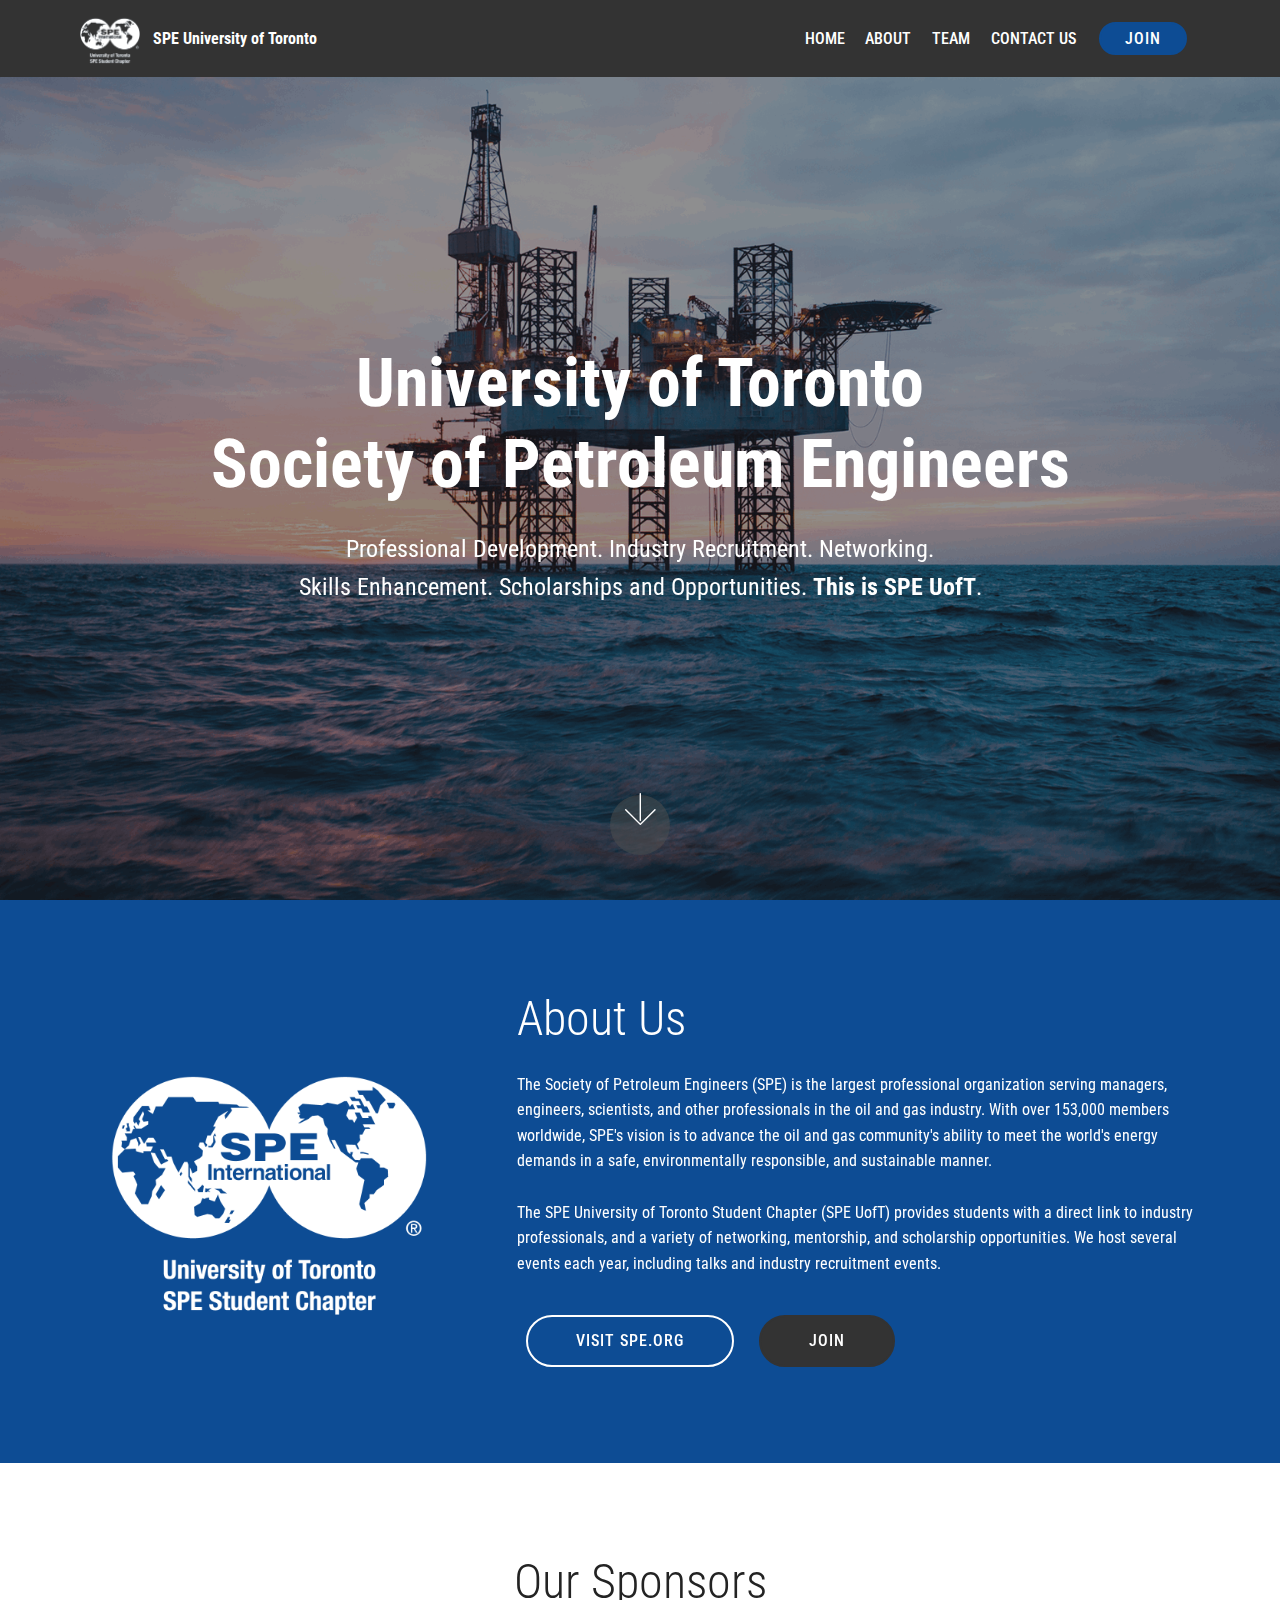
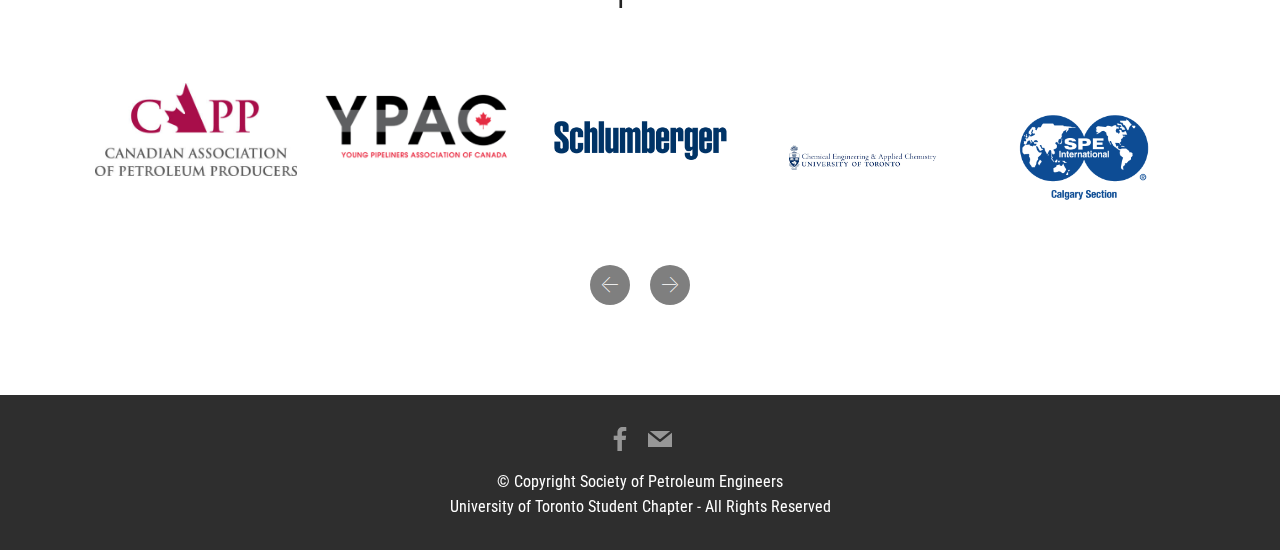
==== index.html @ 8cc4b560 "Add files via upload" ====
<!DOCTYPE html>
<html  >
<head>
  <!-- Site made with Mobirise Website Builder v4.11.6, https://mobirise.com -->
  <meta charset="UTF-8">
  <meta http-equiv="X-UA-Compatible" content="IE=edge">
  <meta name="generator" content="Mobirise v4.11.6, mobirise.com">
  <meta name="viewport" content="width=device-width, initial-scale=1, minimum-scale=1">
  <link rel="shortcut icon" href="assets/images/spe-uoft-white-crop-122x123.png" type="image/x-icon">
  <meta name="description" content="">
  
  <title>Home</title>
  <link rel="stylesheet" href="assets/web/assets/mobirise-icons/mobirise-icons.css">
  <link rel="stylesheet" href="assets/bootstrap/css/bootstrap.min.css">
  <link rel="stylesheet" href="assets/bootstrap/css/bootstrap-grid.min.css">
  <link rel="stylesheet" href="assets/bootstrap/css/bootstrap-reboot.min.css">
  <link rel="stylesheet" href="assets/socicon/css/styles.css">
  <link rel="stylesheet" href="assets/tether/tether.min.css">
  <link rel="stylesheet" href="assets/dropdown/css/style.css">
  <link rel="stylesheet" href="assets/theme/css/style.css">
  <link rel="preload" as="style" href="assets/mobirise/css/mbr-additional.css"><link rel="stylesheet" href="assets/mobirise/css/mbr-additional.css" type="text/css">
  
  
  
</head>
<body>
  <section class="menu cid-s8fsA3leK2" once="menu" id="menu1-0">

    

    <nav class="navbar navbar-expand beta-menu navbar-dropdown align-items-center navbar-fixed-top navbar-toggleable-sm">
        <button class="navbar-toggler navbar-toggler-right" type="button" data-toggle="collapse" data-target="#navbarSupportedContent" aria-controls="navbarSupportedContent" aria-expanded="false" aria-label="Toggle navigation">
            <div class="hamburger">
                <span></span>
                <span></span>
                <span></span>
                <span></span>
            </div>
        </button>
        <div class="menu-logo">
            <div class="navbar-brand">
                <span class="navbar-logo">
                    <a href="index.html">
                         <img src="assets/images/spe-uoft-white-crop-122x123.png" alt="Mobirise" title="" style="height: 3.8rem;">
                    </a>
                </span>
                <span class="navbar-caption-wrap"><a class="navbar-caption text-white display-4" href="index.html">
                        SPE University of Toronto</a></span>
            </div>
        </div>
        <div class="collapse navbar-collapse" id="navbarSupportedContent">
            <ul class="navbar-nav nav-dropdown" data-app-modern-menu="true"><li class="nav-item">
                    <a class="nav-link link text-white display-4" href="index.html">
                        
                        HOME</a>
                </li>
                <li class="nav-item">
                    <a class="nav-link link text-white display-4" href="index.html#header3-d">ABOUT</a>
                </li><li class="nav-item"><a class="nav-link link text-white display-4" href="team.html">TEAM</a></li><li class="nav-item"><a class="nav-link link text-white display-4" href="contact.html">CONTACT US</a></li></ul>
            <div class="navbar-buttons mbr-section-btn"><a class="btn btn-sm btn-secondary display-4" href="join.html">
                    
                    JOIN</a></div>
        </div>
    </nav>
</section>

<section class="engine"><a href="https://mobirise.info/y">free html web templates</a></section><section class="cid-s8fsEsz6oJ mbr-fullscreen mbr-parallax-background" id="header2-1">

    

    <div class="mbr-overlay" style="opacity: 0.5; background-color: rgb(35, 35, 35);"></div>

    <div class="container align-center">
        <div class="row justify-content-md-center">
            <div class="mbr-white col-md-10">
                <h1 class="mbr-section-title mbr-bold pb-3 mbr-fonts-style display-1"><br>University of Toronto<br>Society of Petroleum Engineers</h1>
                
                <p class="mbr-text pb-3 mbr-fonts-style display-5">
                    Professional Development. Industry Recruitment. Networking.<br>Skills Enhancement. Scholarships and Opportunities. <strong>This is SPE UofT</strong>.</p>
                
            </div>
        </div>
    </div>
    <div class="mbr-arrow hidden-sm-down" aria-hidden="true">
        <a href="#next">
            <i class="mbri-down mbr-iconfont"></i>
        </a>
    </div>
</section>

<section class="header3 cid-s8GHF1ArJz" id="header3-d">

    

    

    <div class="container">
        <div class="media-container-row">
            <div class="mbr-figure" style="width: 60%;">
                <img src="assets/images/university-of-toronto-social-960x960.png" alt="Mobirise" title="">
            </div>

            <div class="media-content">
                <h1 class="mbr-section-title mbr-white pb-3 mbr-fonts-style display-2">
                    About Us</h1>
                
                <div class="mbr-section-text mbr-white pb-3 ">
                    <p class="mbr-text mbr-fonts-style display-7">
                        The Society of Petroleum Engineers (SPE) is the largest professional organization serving managers, engineers, scientists, and other professionals in the oil and gas industry. With over 153,000 members worldwide, SPE's vision is to advance&nbsp;the oil and gas community's ability to meet the world's energy demands in a safe, environmentally responsible, and sustainable manner.&nbsp;<br><br>The SPE University of Toronto Student Chapter (SPE UofT) provides students with a direct link to industry professionals, and a variety of networking, mentorship, and scholarship opportunities. We host several events each year, including talks and industry recruitment events.</p>
                </div>
                <div class="mbr-section-btn"><a class="btn btn-md btn-white-outline display-4" href="https://www.spe.org/" target="_blank">VISIT SPE.ORG</a>
                    <a class="btn btn-md btn-black display-4" href="join.html">JOIN</a></div>
            </div>
        </div>
    </div>

</section>

<section class="clients cid-s8HutS1Dwu" data-interval="false" id="clients-o">
      

    
        <div class="container mb-5">
            <div class="media-container-row">
                <div class="col-12 align-center">
                    <h2 class="mbr-section-title pb-3 mbr-fonts-style display-2">
                        Our Sponsors</h2>
                    
                </div>
            </div>
        </div>

    <div class="container">
        <div class="carousel slide" role="listbox" data-pause="true" data-keyboard="false" data-ride="carousel" data-interval="5000">
            <div class="carousel-inner" data-visible="5">
                
                
                
                
                
            <div class="carousel-item ">
                    <div class="media-container-row">
                        <div class="col-md-12">
                            <div class="wrap-img ">
                                <img src="assets/images/capp1-480x222.jpg" class="img-responsive clients-img" alt="" title="">
                            </div>
                        </div>
                    </div>
                </div><div class="carousel-item ">
                    <div class="media-container-row">
                        <div class="col-md-12">
                            <div class="wrap-img ">
                                <img src="assets/images/ypac-logo-924x381.png" class="img-responsive clients-img" alt="" title="">
                            </div>
                        </div>
                    </div>
                </div><div class="carousel-item ">
                    <div class="media-container-row">
                        <div class="col-md-12">
                            <div class="wrap-img ">
                                <img src="assets/images/schlumberger-logo-1400x788.png" class="img-responsive clients-img" alt="" title="">
                            </div>
                        </div>
                    </div>
                </div><div class="carousel-item ">
                    <div class="media-container-row">
                        <div class="col-md-12">
                            <div class="wrap-img ">
                                <img src="assets/images/chem-eng-564x564.png" class="img-responsive clients-img" alt="" title="">
                            </div>
                        </div>
                    </div>
                </div><div class="carousel-item ">
                    <div class="media-container-row">
                        <div class="col-md-12">
                            <div class="wrap-img ">
                                <img src="assets/images/spe-calgary-blue-960x960.png" class="img-responsive clients-img" alt="" title="">
                            </div>
                        </div>
                    </div>
                </div><div class="carousel-item ">
                    <div class="media-container-row">
                        <div class="col-md-12">
                            <div class="wrap-img ">
                                <img src="assets/images/skule-logo-2500x1000.png" class="img-responsive clients-img" alt="" title="">
                            </div>
                        </div>
                    </div>
                </div></div>
            <div class="carousel-controls">
                <a data-app-prevent-settings="" class="carousel-control carousel-control-prev" role="button" data-slide="prev">
                    <span aria-hidden="true" class="mbri-left mbr-iconfont"></span>
                    <span class="sr-only">Previous</span>
                </a>
                <a data-app-prevent-settings="" class="carousel-control carousel-control-next" role="button" data-slide="next">
                    <span aria-hidden="true" class="mbri-right mbr-iconfont"></span>
                    <span class="sr-only">Next</span>
                </a>
            </div>
        </div>
    </div>
</section>

<section once="footers" class="cid-s8g8mjVo82" id="footer7-2">

    

    

    <div class="container">
        <div class="media-container-row align-center mbr-white">
            
            <div class="row social-row">
                <div class="social-list align-right pb-2">
                    
                    
                    
                    
                    
                    
                <div class="soc-item">
                        <a href="https://www.facebook.com/uoftspe" target="_blank">
                            <span class="mbr-iconfont mbr-iconfont-social socicon-facebook socicon"></span>
                        </a>
                    </div><div class="soc-item">
                        <a href="mailto:speuoft@gmail.com">
                            <span class="mbr-iconfont mbr-iconfont-social socicon-mail socicon"></span>
                        </a>
                    </div></div>
            </div>
            <div class="row row-copirayt">
                <p class="mbr-text mb-0 mbr-fonts-style mbr-white align-center display-7">
                    © Copyright Society of Petroleum Engineers<br>University of Toronto Student Chapter - All Rights Reserved</p>
            </div>
        </div>
    </div>
</section>


  <script src="assets/web/assets/jquery/jquery.min.js"></script>
  <script src="assets/popper/popper.min.js"></script>
  <script src="assets/bootstrap/js/bootstrap.min.js"></script>
  <script src="assets/smoothscroll/smooth-scroll.js"></script>
  <script src="assets/tether/tether.min.js"></script>
  <script src="assets/touchswipe/jquery.touch-swipe.min.js"></script>
  <script src="assets/parallax/jarallax.min.js"></script>
  <script src="assets/bootstrapcarouselswipe/bootstrap-carousel-swipe.js"></script>
  <script src="assets/mbr-clients-slider/mbr-clients-slider.js"></script>
  <script src="assets/dropdown/js/nav-dropdown.js"></script>
  <script src="assets/dropdown/js/navbar-dropdown.js"></script>
  <script src="assets/theme/js/script.js"></script>
  
  
</body>
</html>
---- assets/web/assets/mobirise-icons/mobirise-icons.css ----
@font-face {
  font-family: 'MobiriseIcons';
  src:  url('mobirise-icons.eot?spat4u');
  src:  url('mobirise-icons.eot?spat4u#iefix') format('embedded-opentype'),
    url('mobirise-icons.ttf?spat4u') format('truetype'),
    url('mobirise-icons.woff?spat4u') format('woff'),
    url('mobirise-icons.svg?spat4u#MobiriseIcons') format('svg');
  font-weight: normal;
  font-style: normal;
  font-display: swap;
}

[class^="mbri-"], [class*=" mbri-"] {
  /* use !important to prevent issues with browser extensions that change fonts */
  font-family: MobiriseIcons !important;
  speak: none;
  font-style: normal;
  font-weight: normal;
  font-variant: normal;
  text-transform: none;
  line-height: 1;

  /* Better Font Rendering =========== */
  -webkit-font-smoothing: antialiased;
  -moz-osx-font-smoothing: grayscale;
}

.mbri-add-submenu:before {
  content: "\e900";
}
.mbri-alert:before {
  content: "\e901";
}
.mbri-align-center:before {
  content: "\e902";
}
.mbri-align-justify:before {
  content: "\e903";
}
.mbri-align-left:before {
  content: "\e904";
}
.mbri-align-right:before {
  content: "\e905";
}
.mbri-android:before {
  content: "\e906";
}
.mbri-apple:before {
  content: "\e907";
}
.mbri-arrow-down:before {
  content: "\e908";
}
.mbri-arrow-next:before {
  content: "\e909";
}
.mbri-arrow-prev:before {
  content: "\e90a";
}
.mbri-arrow-up:before {
  content: "\e90b";
}
.mbri-bold:before {
  content: "\e90c";
}
.mbri-bookmark:before {
  content: "\e90d";
}
.mbri-bootstrap:before {
  content: "\e90e";
}
.mbri-briefcase:before {
  content: "\e90f";
}
.mbri-browse:before {
  content: "\e910";
}
.mbri-bulleted-list:before {
  content: "\e911";
}
.mbri-calendar:before {
  content: "\e912";
}
.mbri-camera:before {
  content: "\e913";
}
.mbri-cart-add:before {
  content: "\e914";
}
.mbri-cart-full:before {
  content: "\e915";
}
.mbri-cash:before {
  content: "\e916";
}
.mbri-change-style:before {
  content: "\e917";
}
.mbri-chat:before {
  content: "\e918";
}
.mbri-clock:before {
  content: "\e919";
}
.mbri-close:before {
  content: "\e91a";
}
.mbri-cloud:before {
  content: "\e91b";
}
.mbri-code:before {
  content: "\e91c";
}
.mbri-contact-form:before {
  content: "\e91d";
}
.mbri-credit-card:before {
  content: "\e91e";
}
.mbri-cursor-click:before {
  content: "\e91f";
}
.mbri-cust-feedback:before {
  content: "\e920";
}
.mbri-database:before {
  content: "\e921";
}
.mbri-delivery:before {
  content: "\e922";
}
.mbri-desktop:before {
  content: "\e923";
}
.mbri-devices:before {
  content: "\e924";
}
.mbri-down:before {
  content: "\e925";
}
.mbri-download:before {
  content: "\e989";
}
.mbri-drag-n-drop:before {
  content: "\e927";
}
.mbri-drag-n-drop2:before {
  content: "\e928";
}
.mbri-edit:before {
  content: "\e929";
}
.mbri-edit2:before {
  content: "\e92a";
}
.mbri-error:before {
  content: "\e92b";
}
.mbri-extension:before {
  content: "\e92c";
}
.mbri-features:before {
  content: "\e92d";
}
.mbri-file:before {
  content: "\e92e";
}
.mbri-flag:before {
  content: "\e92f";
}
.mbri-folder:before {
  content: "\e930";
}
.mbri-gift:before {
  content: "\e931";
}
.mbri-github:before {
  content: "\e932";
}
.mbri-globe:before {
  content: "\e933";
}
.mbri-globe-2:before {
  content: "\e934";
}
.mbri-growing-chart:before {
  content: "\e935";
}
.mbri-hearth:before {
  content: "\e936";
}
.mbri-help:before {
  content: "\e937";
}
.mbri-home:before {
  content: "\e938";
}
.mbri-hot-cup:before {
  content: "\e939";
}
.mbri-idea:before {
  content: "\e93a";
}
.mbri-image-gallery:before {
  content: "\e93b";
}
.mbri-image-slider:before {
  content: "\e93c";
}
.mbri-info:before {
  content: "\e93d";
}
.mbri-italic:before {
  content: "\e93e";
}
.mbri-key:before {
  content: "\e93f";
}
.mbri-laptop:before {
  content: "\e940";
}
.mbri-layers:before {
  content: "\e941";
}
.mbri-left-right:before {
  content: "\e942";
}
.mbri-left:before {
  content: "\e943";
}
.mbri-letter:before {
  content: "\e944";
}
.mbri-like:before {
  content: "\e945";
}
.mbri-link:before {
  content: "\e946";
}
.mbri-lock:before {
  content: "\e947";
}
.mbri-login:before {
  content: "\e948";
}
.mbri-logout:before {
  content: "\e949";
}
.mbri-magic-stick:before {
  content: "\e94a";
}
.mbri-map-pin:before {
  content: "\e94b";
}
.mbri-menu:before {
  content: "\e94c";
}
.mbri-mobile:before {
  content: "\e94d";
}
.mbri-mobile2:before {
  content: "\e94e";
}
.mbri-mobirise:before {
  content: "\e94f";
}
.mbri-more-horizontal:before {
  content: "\e950";
}
.mbri-more-vertical:before {
  content: "\e951";
}
.mbri-music:before {
  content: "\e952";
}
.mbri-new-file:before {
  content: "\e953";
}
.mbri-numbered-list:before {
  content: "\e954";
}
.mbri-opened-folder:before {
  content: "\e955";
}
.mbri-pages:before {
  content: "\e956";
}
.mbri-paper-plane:before {
  content: "\e957";
}
.mbri-paperclip:before {
  content: "\e958";
}
.mbri-photo:before {
  content: "\e959";
}
.mbri-photos:before {
  content: "\e95a";
}
.mbri-pin:before {
  content: "\e95b";
}
.mbri-play:before {
  content: "\e95c";
}
.mbri-plus:before {
  content: "\e95d";
}
.mbri-preview:before {
  content: "\e95e";
}
.mbri-print:before {
  content: "\e95f";
}
.mbri-protect:before {
  content: "\e960";
}
.mbri-question:before {
  content: "\e961";
}
.mbri-quote-left:before {
  content: "\e962";
}
.mbri-quote-right:before {
  content: "\e963";
}
.mbri-refresh:before {
  content: "\e964";
}
.mbri-responsive:before {
  content: "\e965";
}
.mbri-right:before {
  content: "\e966";
}
.mbri-rocket:before {
  content: "\e967";
}
.mbri-sad-face:before {
  content: "\e968";
}
.mbri-sale:before {
  content: "\e969";
}
.mbri-save:before {
  content: "\e96a";
}
.mbri-search:before {
  content: "\e96b";
}
.mbri-setting:before {
  content: "\e96c";
}
.mbri-setting2:before {
  content: "\e96d";
}
.mbri-setting3:before {
  content: "\e96e";
}
.mbri-share:before {
  content: "\e96f";
}
.mbri-shopping-bag:before {
  content: "\e970";
}
.mbri-shopping-basket:before {
  content: "\e971";
}
.mbri-shopping-cart:before {
  content: "\e972";
}
.mbri-sites:before {
  content: "\e973";
}
.mbri-smile-face:before {
  content: "\e974";
}
.mbri-speed:before {
  content: "\e975";
}
.mbri-star:before {
  content: "\e976";
}
.mbri-success:before {
  content: "\e977";
}
.mbri-sun:before {
  content: "\e978";
}
.mbri-sun2:before {
  content: "\e979";
}
.mbri-tablet:before {
  content: "\e97a";
}
.mbri-tablet-vertical:before {
  content: "\e97b";
}
.mbri-target:before {
  content: "\e97c";
}
.mbri-timer:before {
  content: "\e97d";
}
.mbri-to-ftp:before {
  content: "\e97e";
}
.mbri-to-local-drive:before {
  content: "\e97f";
}
.mbri-touch-swipe:before {
  content: "\e980";
}
.mbri-touch:before {
  content: "\e981";
}
.mbri-trash:before {
  content: "\e982";
}
.mbri-underline:before {
  content: "\e983";
}
.mbri-unlink:before {
  content: "\e984";
}
.mbri-unlock:before {
  content: "\e985";
}
.mbri-up-down:before {
  content: "\e986";
}
.mbri-up:before {
  content: "\e987";
}
.mbri-update:before {
  content: "\e988";
}
.mbri-upload:before {
 content: "\e926"; 
}
.mbri-user:before {
  content: "\e98a";
}
.mbri-user2:before {
  content: "\e98b";
}
.mbri-users:before {
  content: "\e98c";
}
.mbri-video:before {
  content: "\e98d";
}
.mbri-video-play:before {
  content: "\e98e";
}
.mbri-watch:before {
  content: "\e98f";
}
.mbri-website-theme:before {
  content: "\e990";
}
.mbri-wifi:before {
  content: "\e991";
}
.mbri-windows:before {
  content: "\e992";
}
.mbri-zoom-out:before {
  content: "\e993";
}
.mbri-redo:before {
  content: "\e994";
}
.mbri-undo:before {
  content: "\e995";
}
---- assets/socicon/css/styles.css ----
@charset "UTF-8";

@font-face {
  font-family: "socicon";
  src:url("../fonts/socicon.eot");
  src:url("../fonts/socicon.eot?#iefix") format("embedded-opentype"),
    url("../fonts/socicon.woff") format("woff"),
    url("../fonts/socicon.ttf") format("truetype"),
    url("../fonts/socicon.svg#socicon") format("svg");
  font-weight: normal;
  font-style: normal;
  font-display:swap;
}

[data-icon]:before {
  font-family: "socicon" !important;
  content: attr(data-icon);
  font-style: normal !important;
  font-weight: normal !important;
  font-variant: normal !important;
  text-transform: none !important;
  speak: none;
  line-height: 1;
  -webkit-font-smoothing: antialiased;
  -moz-osx-font-smoothing: grayscale;
}

[class^="socicon-"]:before,
[class*=" socicon-"]:before {
  font-family: "socicon" !important;
  font-style: normal !important;
  font-weight: normal !important;
  font-variant: normal !important;
  text-transform: none !important;
  speak: none;
  line-height: 1;
  -webkit-font-smoothing: antialiased;
  -moz-osx-font-smoothing: grayscale;
}

.socicon-modelmayhem:before {
  content: "\e000";
}
.socicon-mixcloud:before {
  content: "\e001";
}
.socicon-drupal:before {
  content: "\e002";
}
.socicon-swarm:before {
  content: "\e003";
}
.socicon-istock:before {
  content: "\e004";
}
.socicon-yammer:before {
  content: "\e005";
}
.socicon-ello:before {
  content: "\e006";
}
.socicon-stackoverflow:before {
  content: "\e007";
}
.socicon-persona:before {
  content: "\e008";
}
.socicon-triplej:before {
  content: "\e009";
}
.socicon-houzz:before {
  content: "\e00a";
}
.socicon-rss:before {
  content: "\e00b";
}
.socicon-paypal:before {
  content: "\e00c";
}
.socicon-odnoklassniki:before {
  content: "\e00d";
}
.socicon-airbnb:before {
  content: "\e00e";
}
.socicon-periscope:before {
  content: "\e00f";
}
.socicon-outlook:before {
  content: "\e010";
}
.socicon-coderwall:before {
  content: "\e011";
}
.socicon-tripadvisor:before {
  content: "\e012";
}
.socicon-appnet:before {
  content: "\e013";
}
.socicon-goodreads:before {
  content: "\e014";
}
.socicon-tripit:before {
  content: "\e015";
}
.socicon-lanyrd:before {
  content: "\e016";
}
.socicon-slideshare:before {
  content: "\e017";
}
.socicon-buffer:before {
  content: "\e018";
}
.socicon-disqus:before {
  content: "\e019";
}
.socicon-vkontakte:before {
  content: "\e01a";
}
.socicon-whatsapp:before {
  content: "\e01b";
}
.socicon-patreon:before {
  content: "\e01c";
}
.socicon-storehouse:before {
  content: "\e01d";
}
.socicon-pocket:before {
  content: "\e01e";
}
.socicon-mail:before {
  content: "\e01f";
}
.socicon-blogger:before {
  content: "\e020";
}
.socicon-technorati:before {
  content: "\e021";
}
.socicon-reddit:before {
  content: "\e022";
}
.socicon-dribbble:before {
  content: "\e023";
}
.socicon-stumbleupon:before {
  content: "\e024";
}
.socicon-digg:before {
  content: "\e025";
}
.socicon-envato:before {
  content: "\e026";
}
.socicon-behance:before {
  content: "\e027";
}
.socicon-delicious:before {
  content: "\e028";
}
.socicon-deviantart:before {
  content: "\e029";
}
.socicon-forrst:before {
  content: "\e02a";
}
.socicon-play:before {
  content: "\e02b";
}
.socicon-zerply:before {
  content: "\e02c";
}
.socicon-wikipedia:before {
  content: "\e02d";
}
.socicon-apple:before {
  content: "\e02e";
}
.socicon-flattr:before {
  content: "\e02f";
}
.socicon-github:before {
  content: "\e030";
}
.socicon-renren:before {
  content: "\e031";
}
.socicon-friendfeed:before {
  content: "\e032";
}
.socicon-newsvine:before {
  content: "\e033";
}
.socicon-identica:before {
  content: "\e034";
}
.socicon-bebo:before {
  content: "\e035";
}
.socicon-zynga:before {
  content: "\e036";
}
.socicon-steam:before {
  content: "\e037";
}
.socicon-xbox:before {
  content: "\e038";
}
.socicon-windows:before {
  content: "\e039";
}
.socicon-qq:before {
  content: "\e03a";
}
.socicon-douban:before {
  content: "\e03b";
}
.socicon-meetup:before {
  content: "\e03c";
}
.socicon-playstation:before {
  content: "\e03d";
}
.socicon-android:before {
  content: "\e03e";
}
.socicon-snapchat:before {
  content: "\e03f";
}
.socicon-twitter:before {
  content: "\e040";
}
.socicon-facebook:before {
  content: "\e041";
}
.socicon-googleplus:before {
  content: "\e042";
}
.socicon-pinterest:before {
  content: "\e043";
}
.socicon-foursquare:before {
  content: "\e044";
}
.socicon-yahoo:before {
  content: "\e045";
}
.socicon-skype:before {
  content: "\e046";
}
.socicon-yelp:before {
  content: "\e047";
}
.socicon-feedburner:before {
  content: "\e048";
}
.socicon-linkedin:before {
  content: "\e049";
}
.socicon-viadeo:before {
  content: "\e04a";
}
.socicon-xing:before {
  content: "\e04b";
}
.socicon-myspace:before {
  content: "\e04c";
}
.socicon-soundcloud:before {
  content: "\e04d";
}
.socicon-spotify:before {
  content: "\e04e";
}
.socicon-grooveshark:before {
  content: "\e04f";
}
.socicon-lastfm:before {
  content: "\e050";
}
.socicon-youtube:before {
  content: "\e051";
}
.socicon-vimeo:before {
  content: "\e052";
}
.socicon-dailymotion:before {
  content: "\e053";
}
.socicon-vine:before {
  content: "\e054";
}
.socicon-flickr:before {
  content: "\e055";
}
.socicon-500px:before {
  content: "\e056";
}
.socicon-wordpress:before {
  content: "\e058";
}
.socicon-tumblr:before {
  content: "\e059";
}
.socicon-twitch:before {
  content: "\e05a";
}
.socicon-8tracks:before {
  content: "\e05b";
}
.socicon-amazon:before {
  content: "\e05c";
}
.socicon-icq:before {
  content: "\e05d";
}
.socicon-smugmug:before {
  content: "\e05e";
}
.socicon-ravelry:before {
  content: "\e05f";
}
.socicon-weibo:before {
  content: "\e060";
}
.socicon-baidu:before {
  content: "\e061";
}
.socicon-angellist:before {
  content: "\e062";
}
.socicon-ebay:before {
  content: "\e063";
}
.socicon-imdb:before {
  content: "\e064";
}
.socicon-stayfriends:before {
  content: "\e065";
}
.socicon-residentadvisor:before {
  content: "\e066";
}
.socicon-google:before {
  content: "\e067";
}
.socicon-yandex:before {
  content: "\e068";
}
.socicon-sharethis:before {
  content: "\e069";
}
.socicon-bandcamp:before {
  content: "\e06a";
}
.socicon-itunes:before {
  content: "\e06b";
}
.socicon-deezer:before {
  content: "\e06c";
}
.socicon-telegram:before {
  content: "\e06e";
}
.socicon-openid:before {
  content: "\e06f";
}
.socicon-amplement:before {
  content: "\e070";
}
.socicon-viber:before {
  content: "\e071";
}
.socicon-zomato:before {
  content: "\e072";
}
.socicon-draugiem:before {
  content: "\e074";
}
.socicon-endomodo:before {
  content: "\e075";
}
.socicon-filmweb:before {
  content: "\e076";
}
.socicon-stackexchange:before {
  content: "\e077";
}
.socicon-wykop:before {
  content: "\e078";
}
.socicon-teamspeak:before {
  content: "\e079";
}
.socicon-teamviewer:before {
  content: "\e07a";
}
.socicon-ventrilo:before {
  content: "\e07b";
}
.socicon-younow:before {
  content: "\e07c";
}
.socicon-raidcall:before {
  content: "\e07d";
}
.socicon-mumble:before {
  content: "\e07e";
}
.socicon-medium:before {
  content: "\e06d";
}
.socicon-bebee:before {
  content: "\e07f";
}
.socicon-hitbox:before {
  content: "\e080";
}
.socicon-reverbnation:before {
  content: "\e081";
}
.socicon-formulr:before {
  content: "\e082";
}
.socicon-instagram:before {
  content: "\e057";
}
.socicon-battlenet:before {
  content: "\e083";
}
.socicon-chrome:before {
  content: "\e084";
}
.socicon-discord:before {
  content: "\e086";
}
.socicon-issuu:before {
  content: "\e087";
}
.socicon-macos:before {
  content: "\e088";
}
.socicon-firefox:before {
  content: "\e089";
}
.socicon-opera:before {
  content: "\e08d";
}
.socicon-keybase:before {
  content: "\e090";
}
.socicon-alliance:before {
  content: "\e091";
}
.socicon-livejournal:before {
  content: "\e092";
}
.socicon-googlephotos:before {
  content: "\e093";
}
.socicon-horde:before {
  content: "\e094";
}
.socicon-etsy:before {
  content: "\e095";
}
.socicon-zapier:before {
  content: "\e096";
}
.socicon-google-scholar:before {
  content: "\e097";
}
.socicon-researchgate:before {
  content: "\e098";
}
.socicon-wechat:before {
  content: "\e099";
}
.socicon-strava:before {
  content: "\e09a";
}
.socicon-line:before {
  content: "\e09b";
}
.socicon-lyft:before {
  content: "\e09c";
}
.socicon-uber:before {
  content: "\e09d";
}
.socicon-songkick:before {
  content: "\e09e";
}
.socicon-viewbug:before {
  content: "\e09f";
}
.socicon-googlegroups:before {
  content: "\e0a0";
}
.socicon-quora:before {
  content: "\e073";
}
.socicon-diablo:before {
  content: "\e085";
}
.socicon-blizzard:before {
  content: "\e0a1";
}
.socicon-hearthstone:before {
  content: "\e08b";
}
.socicon-heroes:before {
  content: "\e08a";
}
.socicon-overwatch:before {
  content: "\e08c";
}
.socicon-warcraft:before {
  content: "\e08e";
}
.socicon-starcraft:before {
  content: "\e08f";
}
.socicon-beam:before {
  content: "\e0a2";
}
.socicon-curse:before {
  content: "\e0a3";
}
.socicon-player:before {
  content: "\e0a4";
}
.socicon-streamjar:before {
  content: "\e0a5";
}
.socicon-nintendo:before {
  content: "\e0a6";
}
.socicon-hellocoton:before {
  content: "\e0a7";
}
---- assets/dropdown/css/style.css ----
.navbar-dropdown {
  left: 0;
  padding: 0;
  position: absolute;
  right: 0;
  top: 0;
  transition: all 0.45s ease;
  z-index: 1030;
  background: #282828; }
  .navbar-dropdown .navbar-logo {
    margin-right: 0.8rem;
    transition: margin 0.3s ease-in-out;
    vertical-align: middle; }
    .navbar-dropdown .navbar-logo img {
      height: 3.125rem;
      transition: all 0.3s ease-in-out; }
    .navbar-dropdown .navbar-logo.mbr-iconfont {
      font-size: 3.125rem;
      line-height: 3.125rem; }
  .navbar-dropdown .navbar-caption {
    font-weight: 700;
    white-space: normal;
    vertical-align: -4px;
    line-height: 3.125rem !important; }
    .navbar-dropdown .navbar-caption, .navbar-dropdown .navbar-caption:hover {
      color: inherit;
      text-decoration: none; }
  .navbar-dropdown .mbr-iconfont + .navbar-caption {
    vertical-align: -1px; }
  .navbar-dropdown.navbar-fixed-top {
    position: fixed; }
  .navbar-dropdown .navbar-brand span {
    vertical-align: -4px; }
  .navbar-dropdown.bg-color.transparent {
    background: none; }
  .navbar-dropdown.navbar-short .navbar-brand {
    padding: 0.625rem 0; }
    .navbar-dropdown.navbar-short .navbar-brand span {
      vertical-align: -1px; }
  .navbar-dropdown.navbar-short .navbar-caption {
    line-height: 2.375rem !important;
    vertical-align: -2px; }
  .navbar-dropdown.navbar-short .navbar-logo {
    margin-right: 0.5rem; }
    .navbar-dropdown.navbar-short .navbar-logo img {
      height: 2.375rem; }
    .navbar-dropdown.navbar-short .navbar-logo.mbr-iconfont {
      font-size: 2.375rem;
      line-height: 2.375rem; }
  .navbar-dropdown.navbar-short .mbr-table-cell {
    height: 3.625rem; }
  .navbar-dropdown .navbar-close {
    left: 0.6875rem;
    position: fixed;
    top: 0.75rem;
    z-index: 1000; }
  .navbar-dropdown .hamburger-icon {
    content: "";
    display: inline-block;
    vertical-align: middle;
    width: 16px;
    -webkit-box-shadow: 0 -6px 0 1px #282828,0 0 0 1px #282828,0 6px 0 1px #282828;
    -moz-box-shadow: 0 -6px 0 1px #282828,0 0 0 1px #282828,0 6px 0 1px #282828;
    box-shadow: 0 -6px 0 1px #282828,0 0 0 1px #282828,0 6px 0 1px #282828; }

.dropdown-menu .dropdown-toggle[data-toggle="dropdown-submenu"]::after {
  border-bottom: 0.35em solid transparent;
  border-left: 0.35em solid;
  border-right: 0;
  border-top: 0.35em solid transparent;
  margin-left: 0.3rem; }

.dropdown-menu .dropdown-item:focus {
  outline: 0; }

.nav-dropdown {
  font-size: 0.75rem;
  font-weight: 500;
  height: auto !important; }
  .nav-dropdown .nav-btn {
    padding-left: 1rem; }
  .nav-dropdown .link {
    margin: .667em 1.667em;
    font-weight: 500;
    padding: 0;
    transition: color .2s ease-in-out; }
    .nav-dropdown .link.dropdown-toggle {
      margin-right: 2.583em; }
      .nav-dropdown .link.dropdown-toggle::after {
        margin-left: .25rem;
        border-top: 0.35em solid;
        border-right: 0.35em solid transparent;
        border-left: 0.35em solid transparent;
        border-bottom: 0; }
      .nav-dropdown .link.dropdown-toggle[aria-expanded="true"] {
        margin: 0;
        padding: 0.667em 3.263em  0.667em 1.667em; }
  .nav-dropdown .link::after,
  .nav-dropdown .dropdown-item::after {
    color: inherit; }
  .nav-dropdown .btn {
    font-size: 0.75rem;
    font-weight: 700;
    letter-spacing: 0;
    margin-bottom: 0;
    padding-left: 1.25rem;
    padding-right: 1.25rem; }
  .nav-dropdown .dropdown-menu {
    border-radius: 0;
    border: 0;
    left: 0;
    margin: 0;
    padding-bottom: 1.25rem;
    padding-top: 1.25rem;
    position: relative; }
  .nav-dropdown .dropdown-submenu {
    margin-left: 0.125rem;
    top: 0; }
  .nav-dropdown .dropdown-item {
    font-weight: 500;
    line-height: 2;
    padding: 0.3846em 4.615em 0.3846em 1.5385em;
    position: relative;
    transition: color .2s ease-in-out, background-color .2s ease-in-out; }
    .nav-dropdown .dropdown-item::after {
      margin-top: -0.3077em;
      position: absolute;
      right: 1.1538em;
      top: 50%; }
    .nav-dropdown .dropdown-item:focus, .nav-dropdown .dropdown-item:hover {
      background: none; }

@media (max-width: 767px) {
  .nav-dropdown.navbar-toggleable-sm {
    bottom: 0;
    display: none;
    left: 0;
    overflow-x: hidden;
    position: fixed;
    top: 0;
    transform: translateX(-100%);
    -ms-transform: translateX(-100%);
    -webkit-transform: translateX(-100%);
    width: 18.75rem;
    z-index: 999; } }
.nav-dropdown.navbar-toggleable-xl {
  bottom: 0;
  display: none;
  left: 0;
  overflow-x: hidden;
  position: fixed;
  top: 0;
  transform: translateX(-100%);
  -ms-transform: translateX(-100%);
  -webkit-transform: translateX(-100%);
  width: 18.75rem;
  z-index: 999; }

.nav-dropdown-sm {
  display: block !important;
  overflow-x: hidden;
  overflow: auto;
  padding-top: 3.875rem; }
  .nav-dropdown-sm::after {
    content: "";
    display: block;
    height: 3rem;
    width: 100%; }
  .nav-dropdown-sm.collapse.in ~ .navbar-close {
    display: block !important; }
  .nav-dropdown-sm.collapsing, .nav-dropdown-sm.collapse.in {
    transform: translateX(0);
    -ms-transform: translateX(0);
    -webkit-transform: translateX(0);
    transition: all 0.25s ease-out;
    -webkit-transition: all 0.25s ease-out;
    background: #282828; }
  .nav-dropdown-sm.collapsing[aria-expanded="false"] {
    transform: translateX(-100%);
    -ms-transform: translateX(-100%);
    -webkit-transform: translateX(-100%); }
  .nav-dropdown-sm .nav-item {
    display: block;
    margin-left: 0 !important;
    padding-left: 0; }
  .nav-dropdown-sm .link,
  .nav-dropdown-sm .dropdown-item {
    border-top: 1px dotted rgba(255, 255, 255, 0.1);
    font-size: 0.8125rem;
    line-height: 1.6;
    margin: 0 !important;
    padding: 0.875rem 2.4rem 0.875rem 1.5625rem !important;
    position: relative;
    white-space: normal; }
    .nav-dropdown-sm .link:focus, .nav-dropdown-sm .link:hover,
    .nav-dropdown-sm .dropdown-item:focus,
    .nav-dropdown-sm .dropdown-item:hover {
      background: rgba(0, 0, 0, 0.2) !important;
      color: #c0a375; }
  .nav-dropdown-sm .nav-btn {
    position: relative;
    padding: 1.5625rem 1.5625rem 0 1.5625rem; }
    .nav-dropdown-sm .nav-btn::before {
      border-top: 1px dotted rgba(255, 255, 255, 0.1);
      content: "";
      left: 0;
      position: absolute;
      top: 0;
      width: 100%; }
    .nav-dropdown-sm .nav-btn + .nav-btn {
      padding-top: 0.625rem; }
      .nav-dropdown-sm .nav-btn + .nav-btn::before {
        display: none; }
  .nav-dropdown-sm .btn {
    padding: 0.625rem 0; }
  .nav-dropdown-sm .dropdown-toggle[data-toggle="dropdown-submenu"]::after {
    margin-left: .25rem;
    border-top: 0.35em solid;
    border-right: 0.35em solid transparent;
    border-left: 0.35em solid transparent;
    border-bottom: 0; }
  .nav-dropdown-sm .dropdown-toggle[data-toggle="dropdown-submenu"][aria-expanded="true"]::after {
    border-top: 0;
    border-right: 0.35em solid transparent;
    border-left: 0.35em solid transparent;
    border-bottom: 0.35em solid; }
  .nav-dropdown-sm .dropdown-menu {
    margin: 0;
    padding: 0;
    position: relative;
    top: 0;
    left: 0;
    width: 100%;
    border: 0;
    float: none;
    border-radius: 0;
    background: none; }
  .nav-dropdown-sm .dropdown-submenu {
    left: 100%;
    margin-left: 0.125rem;
    margin-top: -1.25rem;
    top: 0; }

.navbar-toggleable-sm .nav-dropdown .dropdown-menu {
  position: absolute; }

.navbar-toggleable-sm .nav-dropdown .dropdown-submenu {
  left: 100%;
  margin-left: 0.125rem;
  margin-top: -1.25rem;
  top: 0; }

.navbar-toggleable-sm.opened .nav-dropdown .dropdown-menu {
  position: relative; }

.navbar-toggleable-sm.opened .nav-dropdown .dropdown-submenu {
  left: 0;
  margin-left: 00rem;
  margin-top: 0rem;
  top: 0; }

.is-builder .nav-dropdown.collapsing {
  transition: none !important; }

/*# sourceMappingURL=style.css.map */
---- assets/theme/css/style.css ----
/*!
 * Mobirise v4 theme (https://mobirise.com/)
 * Copyright 2017 Mobirise
 */
section {
  background-color: #eeeeee; }

body {
  font-style: normal;
  line-height: 1.5; }

section,
.container,
.container-fluid {
  position: relative;
  word-wrap: break-word; }

a.mbr-iconfont:hover {
  text-decoration: none; }

.article .lead p,
.article .lead ul,
.article .lead ol,
.article .lead pre,
.article .lead blockquote {
  margin-bottom: 0; }

ul,
ol,
pre,
blockquote {
  margin-bottom: 2.3125rem; }

pre {
  background: #f4f4f4;
  padding: 10px 24px;
  white-space: pre-wrap; }

.inactive {
  -webkit-user-select: none;
  -moz-user-select: none;
  -ms-user-select: none;
  user-select: none;
  pointer-events: none;
  -webkit-user-drag: none;
  user-drag: none; }

.mbr-section__comments .row {
  justify-content: center;
  -webkit-justify-content: center; }

a {
  font-style: normal;
  font-weight: 400;
  cursor: pointer; }
  a, a:hover {
    text-decoration: none; }

figure {
  margin-bottom: 0; }

body {
  color: #232323; }

h1,
h2,
h3,
h4,
h5,
h6,
.h1,
.h2,
.h3,
.h4,
.h5,
.h6,
.display-1,
.display-2,
.display-3,
.display-4 {
  line-height: 1;
  word-break: break-word;
  word-wrap: break-word; }

.mbr-section-title {
  font-style: normal;
  line-height: 1.2; }

.mbr-section-subtitle {
  line-height: 1.3; }

.mbr-text {
  font-style: normal;
  line-height: 1.6; }

b,
strong {
  font-weight: bold; }

blockquote {
  padding: 10px 0 10px 20px;
  position: relative;
  border-left: 2px solid;
  border-color: #ff3366; }

input:-webkit-autofill, input:-webkit-autofill:hover, input:-webkit-autofill:focus, input:-webkit-autofill:active {
  transition-delay: 9999s;
  transition-property: background-color, color; }

textarea[type='hidden'] {
  display: none; }

body {
  position: relative; }

section {
  background-position: 50% 50%;
  background-repeat: no-repeat;
  background-size: cover; }
  section .mbr-background-video,
  section .mbr-background-video-preview {
    position: absolute;
    bottom: 0;
    left: 0;
    right: 0;
    top: 0; }

.hidden {
  visibility: hidden; }

.mbr-z-index20 {
  z-index: 20; }

/*! Base colors */
.mbr-white {
  color: #ffffff; }

.mbr-black {
  color: #000000; }

.mbr-bg-white {
  background-color: #ffffff; }

.mbr-bg-black {
  background-color: #000000; }

/*! Text-aligns */
.align-left {
  text-align: left; }

.align-center {
  text-align: center; }

.align-right {
  text-align: right; }

@media (max-width: 767px) {
  .align-left,
  .align-center,
  .align-right,
  .mbr-section-btn,
  .mbr-section-title {
    text-align: center; } }
/*! Font-weight  */
.mbr-light {
  font-weight: 300; }

.mbr-regular {
  font-weight: 400; }

.mbr-semibold {
  font-weight: 500; }

.mbr-bold {
  font-weight: 700; }

/*! Media  */
.media-size-item {
  -webkit-flex: 1 1 auto;
  -moz-flex: 1 1 auto;
  -ms-flex: 1 1 auto;
  -o-flex: 1 1 auto;
  flex: 1 1 auto; }

.media-content {
  -webkit-flex-basis: 100%;
  flex-basis: 100%; }

.media-container-row {
  display: -ms-flexbox;
  display: -webkit-flex;
  display: flex;
  -webkit-flex-direction: row;
  -ms-flex-direction: row;
  flex-direction: row;
  -webkit-flex-wrap: wrap;
  -ms-flex-wrap: wrap;
  flex-wrap: wrap;
  -webkit-justify-content: center;
  -ms-flex-pack: center;
  justify-content: center;
  -webkit-align-content: center;
  -ms-flex-line-pack: center;
  align-content: center;
  -webkit-align-items: start;
  -ms-flex-align: start;
  align-items: start; }
  .media-container-row .media-size-item {
    width: 400px; }

.media-container-column {
  display: -ms-flexbox;
  display: -webkit-flex;
  display: flex;
  -webkit-flex-direction: column;
  -ms-flex-direction: column;
  flex-direction: column;
  -webkit-flex-wrap: wrap;
  -ms-flex-wrap: wrap;
  flex-wrap: wrap;
  -webkit-justify-content: center;
  -ms-flex-pack: center;
  justify-content: center;
  -webkit-align-content: center;
  -ms-flex-line-pack: center;
  align-content: center;
  -webkit-align-items: stretch;
  -ms-flex-align: stretch;
  align-items: stretch; }
  .media-container-column > * {
    width: 100%; }

@media (min-width: 992px) {
  .media-container-row {
    -webkit-flex-wrap: nowrap;
    -ms-flex-wrap: nowrap;
    flex-wrap: nowrap; } }
figure {
  overflow: hidden; }

figure[mbr-media-size] {
  transition: width 0.1s; }

.mbr-figure img,
.mbr-figure iframe {
  display: block;
  width: 100%; }

.card {
  background-color: transparent;
  border: none; }

.card-box {
  width: 100%; }

.card-img {
  text-align: center;
  flex-shrink: 0;
  -webkit-flex-shrink: 0; }

.media {
  max-width: 100%;
  margin: 0 auto; }

.mbr-figure {
  -ms-flex-item-align: center;
  -ms-grid-row-align: center;
  -webkit-align-self: center;
  align-self: center; }

.media-container > div {
  max-width: 100%; }

.mbr-figure img,
.card-img img {
  width: 100%; }

@media (max-width: 991px) {
  .media-size-item {
    width: auto !important; }

  .media {
    width: auto; }

  .mbr-figure {
    width: 100% !important; } }
/*! Buttons */
.btn {
  font-weight: 500;
  border-width: 2px;
  font-style: normal;
  letter-spacing: 1px;
  margin: .4rem .8rem;
  white-space: normal;
  -webkit-transition: all .3s ease-in-out;
  -moz-transition: all .3s ease-in-out;
  transition: all .3s ease-in-out;
  display: inline-flex;
  align-items: center;
  justify-content: center;
  word-break: break-word;
  -webkit-align-items: center;
  -webkit-justify-content: center;
  display: -webkit-inline-flex; }

.btn-sm {
  font-weight: 500;
  letter-spacing: 1px;
  -webkit-transition: all .3s ease-in-out;
  -moz-transition: all .3s ease-in-out;
  transition: all .3s ease-in-out; }

.btn-md {
  font-weight: 500;
  letter-spacing: 1px;
  margin: .4rem .8rem !important;
  -webkit-transition: all .3s ease-in-out;
  -moz-transition: all .3s ease-in-out;
  transition: all .3s ease-in-out; }

.btn-lg {
  font-weight: 500;
  letter-spacing: 1px;
  margin: .4rem .8rem !important;
  -webkit-transition: all .3s ease-in-out;
  -moz-transition: all .3s ease-in-out;
  transition: all .3s ease-in-out; }

.mbr-section-btn {
  margin-left: -0.25rem;
  margin-right: -0.25rem;
  font-size: 0; }

nav .mbr-section-btn {
  margin-left: 0rem;
  margin-right: 0rem; }

.btn-form {
  border-radius: 0; }
  .btn-form:hover {
    cursor: pointer; }

/*! Btn icon margin */
.btn .mbr-iconfont,
.btn.btn-sm .mbr-iconfont {
  cursor: pointer;
  margin-right: 0.5rem; }

.btn.btn-md .mbr-iconfont,
.btn.btn-md .mbr-iconfont {
  margin-right: 0.8rem; }

.mbr-regular {
  font-weight: 400; }

.mbr-semibold {
  font-weight: 500; }

.mbr-bold {
  font-weight: 700; }

[type='submit'] {
  -webkit-appearance: none; }

/*! Full-screen */
.mbr-fullscreen .mbr-overlay {
  min-height: 100vh; }

.mbr-fullscreen {
  display: flex;
  display: -webkit-flex;
  display: -moz-flex;
  display: -ms-flex;
  display: -o-flex;
  align-items: center;
  -webkit-align-items: center;
  min-height: 100vh;
  padding-top: 3rem;
  padding-bottom: 3rem; }

/*! Map */
.map {
  height: 25rem;
  position: relative; }
  .map iframe {
    width: 100%;
    height: 100%; }

.mbr-overlay {
  background-color: #000;
  bottom: 0;
  left: 0;
  opacity: .5;
  position: absolute;
  right: 0;
  top: 0;
  z-index: 0;
  pointer-events: none; }

/* Form */
blockquote {
  font-style: italic;
  padding: 10px 0 10px 20px;
  font-size: 1.09rem;
  position: relative;
  border-width: 3px; }

.form-control {
  background-color: #f5f5f5;
  box-shadow: none;
  color: #565656;
  line-height: 1.43;
  min-height: 3.5em;
  padding: 1.07em .5em; }
  .form-control, .form-control:focus {
    border: 1px solid #e8e8e8; }
  .form-active .form-control:invalid {
    border-color: red; }

.form-control-label {
  position: relative;
  cursor: pointer;
  margin-bottom: .357em;
  padding: 0; }

.alert {
  color: #ffffff;
  border-radius: 0;
  border: 0;
  font-size: .875rem;
  line-height: 1.5;
  margin-bottom: 1.875rem;
  padding: 1.25rem;
  position: relative; }
  .alert.alert-form::after {
    background-color: inherit;
    bottom: -7px;
    content: "";
    display: block;
    height: 14px;
    left: 50%;
    margin-left: -7px;
    position: absolute;
    transform: rotate(45deg);
    width: 14px;
    -webkit-transform: rotate(45deg); }

.form-asterisk {
  font-family: initial;
  position: absolute;
  top: -2px;
  font-weight: normal; }

/*! Scroll to top arrow */
#scrollToTop a i:before {
  content: '';
  position: absolute;
  height: 40%;
  top: 25%;
  background: #fff;
  width: 2px;
  left: calc(50% - 1px); }
#scrollToTop a i:after {
  content: '';
  position: absolute;
  display: block;
  border-top: 2px solid #fff;
  border-right: 2px solid #fff;
  width: 40%;
  height: 40%;
  left: 30%;
  bottom: 30%;
  transform: rotate(135deg);
  -webkit-transform: rotate(135deg); }

.mbr-arrow-up {
  bottom: 25px;
  right: 90px;
  position: fixed;
  text-align: right;
  z-index: 5000;
  color: #ffffff;
  font-size: 32px;
  transform: rotate(180deg);
  -webkit-transform: rotate(180deg); }

.mbr-arrow-up a {
  background: rgba(0, 0, 0, 0.2);
  border-radius: 3px;
  color: #fff;
  display: inline-block;
  height: 60px;
  width: 60px;
  outline-style: none !important;
  position: relative;
  text-decoration: none;
  transition: all 0.3s ease-in-out;
  cursor: pointer;
  text-align: center; }
  .mbr-arrow-up a:hover {
    background-color: rgba(0, 0, 0, 0.4); }
  .mbr-arrow-up a i {
    line-height: 60px; }

.mbr-arrow-up-icon {
  display: block;
  color: #fff; }

.mbr-arrow-up-icon::before {
  content: '\203a';
  display: inline-block;
  font-family: serif;
  font-size: 32px;
  line-height: 1;
  font-style: normal;
  position: relative;
  top: 6px;
  left: -4px;
  -webkit-transform: rotate(-90deg);
  transform: rotate(-90deg); }

/*! Arrow Down */
.mbr-arrow {
  position: absolute;
  bottom: 45px;
  left: 50%;
  width: 60px;
  height: 60px;
  cursor: pointer;
  background-color: rgba(80, 80, 80, 0.5);
  border-radius: 50%;
  -webkit-transform: translateX(-50%);
  transform: translateX(-50%); }
  .mbr-arrow > a {
    display: inline-block;
    text-decoration: none;
    outline-style: none;
    -webkit-animation: arrowdown 1.7s ease-in-out infinite;
    animation: arrowdown 1.7s ease-in-out infinite; }
    .mbr-arrow > a > i {
      position: absolute;
      top: -2px;
      left: 15px;
      font-size: 2rem; }

@keyframes arrowdown {
  0% {
    transform: translateY(0px);
    -webkit-transform: translateY(0px); }
  50% {
    transform: translateY(-5px);
    -webkit-transform: translateY(-5px); }
  100% {
    transform: translateY(0px);
    -webkit-transform: translateY(0px); } }
@-webkit-keyframes arrowdown {
  0% {
    transform: translateY(0px);
    -webkit-transform: translateY(0px); }
  50% {
    transform: translateY(-5px);
    -webkit-transform: translateY(-5px); }
  100% {
    transform: translateY(0px);
    -webkit-transform: translateY(0px); } }
@media (max-width: 500px) {
  .mbr-arrow-up {
    left: 50%;
    right: auto;
    transform: translateX(-50%) rotate(180deg);
    -webkit-transform: translateX(-50%) rotate(180deg); } }
/*Gradients animation*/
@keyframes gradient-animation {
  from {
    background-position: 0% 100%;
    animation-timing-function: ease-in-out; }
  to {
    background-position: 100% 0%;
    animation-timing-function: ease-in-out; } }
@-webkit-keyframes gradient-animation {
  from {
    background-position: 0% 100%;
    animation-timing-function: ease-in-out; }
  to {
    background-position: 100% 0%;
    animation-timing-function: ease-in-out; } }
.bg-gradient {
  background-size: 200% 200%;
  animation: gradient-animation 5s infinite alternate;
  -webkit-animation: gradient-animation 5s infinite alternate; }

.menu .navbar-brand {
  display: -webkit-flex; }
  .menu .navbar-brand span {
    display: flex;
    display: -webkit-flex; }
  .menu .navbar-brand .navbar-caption-wrap {
    display: -webkit-flex; }
  .menu .navbar-brand .navbar-logo img {
    display: -webkit-flex; }
@media (min-width: 768px) and (max-width: 1023px) {
  .menu .navbar-toggleable-sm .navbar-nav {
    display: -webkit-box;
    display: -webkit-flex;
    display: -ms-flexbox; } }
@media (max-width: 1023px) {
  .menu .navbar-collapse {
    max-height: 93.5vh; }
    .menu .navbar-collapse.show {
      overflow: auto; } }
@media (min-width: 1024px) {
  .menu .navbar-nav.nav-dropdown {
    display: -webkit-flex; }
  .menu .navbar-toggleable-sm .navbar-collapse {
    display: -webkit-flex !important; }
  .menu .collapsed .navbar-collapse {
    max-height: 93.5vh; }
    .menu .collapsed .navbar-collapse.show {
      overflow: auto; } }
@media (max-width: 767px) {
  .menu .navbar-collapse {
    max-height: 80vh; } }

/* Others*/
.note-check a[data-value=Rubik] {
  font-style: normal; }

.mbr-arrow a {
  color: #ffffff; }

@media (max-width: 767px) {
  .mbr-arrow {
    display: none; } }
.navbar {
  display: -webkit-flex;
  -webkit-flex-wrap: wrap;
  -webkit-align-items: center;
  -webkit-justify-content: space-between; }

.navbar-collapse {
  -webkit-flex-basis: 100%;
  -webkit-flex-grow: 1;
  -webkit-align-items: center; }

.nav-dropdown .link {
  padding: 0.667em 1.667em !important;
  margin: 0 !important; }

.nav {
  display: -webkit-flex;
  -webkit-flex-wrap: wrap; }

.row {
  display: -webkit-flex;
  -webkit-flex-wrap: wrap; }

.justify-content-center {
  -webkit-justify-content: center; }

.form-inline {
  display: -webkit-flex;
  -webkit-flex-flow: row wrap;
  -webkit-align-items: center; }

.card-wrapper {
  -webkit-flex: 1; }

.carousel-control {
  z-index: 10;
  display: -webkit-flex;
  -webkit-align-items: center;
  -webkit-justify-content: center; }

.carousel-controls {
  display: -webkit-flex; }

.media {
  display: -webkit-flex; }

.form-group:focus {
  outline: none; }

.jq-selectbox__select {
  padding: 1.07em 0.5em;
  position: absolute;
  top: 0;
  left: 0;
  width: 100%; }

.jq-selectbox__dropdown {
  position: absolute;
  top: 100% !important;
  left: 0 !important;
  width: 100% !important; }

.jq-selectbox__trigger-arrow {
  transform: translateY(-50%); }

.jq-selectbox li {
  padding: 1.07em 0.5em; }

input[type='range'] {
  padding-left: 0 !important;
  padding-right: 0 !important; }

.modal-dialog,
.modal-content {
  height: 100%; }

.modal-dialog .carousel-inner {
  height: calc(100vh - 1.75rem); }
  @media (max-width: 575px) {
    .modal-dialog .carousel-inner {
      height: calc(100vh - 1rem); } }

.carousel-item {
  text-align: center; }

.carousel-item img {
  margin: auto; }

.navbar-toggler {
  -webkit-align-self: flex-start;
  -ms-flex-item-align: start;
  align-self: flex-start;
  padding: 0.25rem 0.75rem;
  font-size: 1.25rem;
  line-height: 1;
  background: transparent;
  border: 1px solid transparent;
  -webkit-border-radius: 0.25rem;
  border-radius: 0.25rem; }

.navbar-toggler:focus,
.navbar-toggler:hover {
  text-decoration: none; }

.navbar-toggler-icon {
  display: inline-block;
  width: 1.5em;
  height: 1.5em;
  vertical-align: middle;
  content: '';
  background: no-repeat center center;
  -webkit-background-size: 100% 100%;
  -o-background-size: 100% 100%;
  background-size: 100% 100%; }

.navbar-toggler-left {
  position: absolute;
  left: 1rem; }

.navbar-toggler-right {
  position: absolute;
  right: 1rem; }

@media (max-width: 575px) {
  .navbar-toggleable .navbar-nav .dropdown-menu {
    position: static;
    float: none; }

  .navbar-toggleable > .container {
    padding-right: 0;
    padding-left: 0; } }
@media (min-width: 576px) {
  .navbar-toggleable {
    -webkit-box-orient: horizontal;
    -webkit-box-direction: normal;
    -webkit-flex-direction: row;
    -ms-flex-direction: row;
    flex-direction: row;
    -webkit-flex-wrap: nowrap;
    -ms-flex-wrap: nowrap;
    flex-wrap: nowrap;
    -webkit-box-align: center;
    -webkit-align-items: center;
    -ms-flex-align: center;
    align-items: center; }

  .navbar-toggleable .navbar-nav {
    -webkit-box-orient: horizontal;
    -webkit-box-direction: normal;
    -webkit-flex-direction: row;
    -ms-flex-direction: row;
    flex-direction: row; }

  .navbar-toggleable .navbar-nav .nav-link {
    padding-right: 0.5rem;
    padding-left: 0.5rem; }

  .navbar-toggleable > .container {
    display: -webkit-box;
    display: -webkit-flex;
    display: -ms-flexbox;
    display: flex;
    -webkit-flex-wrap: nowrap;
    -ms-flex-wrap: nowrap;
    flex-wrap: nowrap;
    -webkit-box-align: center;
    -webkit-align-items: center;
    -ms-flex-align: center;
    align-items: center; }

  .navbar-toggleable .navbar-collapse {
    display: -webkit-box !important;
    display: -webkit-flex !important;
    display: -ms-flexbox !important;
    display: flex !important;
    width: 100%; }

  .navbar-toggleable .navbar-toggler {
    display: none; } }
@media (max-width: 767px) {
  .navbar-toggleable-sm .navbar-nav .dropdown-menu {
    position: static;
    float: none; }

  .navbar-toggleable-sm > .container {
    padding-right: 0;
    padding-left: 0; } }
@media (min-width: 768px) {
  .navbar-toggleable-sm {
    -webkit-box-orient: horizontal;
    -webkit-box-direction: normal;
    -webkit-flex-direction: row;
    -ms-flex-direction: row;
    flex-direction: row;
    -webkit-flex-wrap: nowrap;
    -ms-flex-wrap: nowrap;
    flex-wrap: nowrap;
    -webkit-box-align: center;
    -webkit-align-items: center;
    -ms-flex-align: center;
    align-items: center; }

  .navbar-toggleable-sm .navbar-nav {
    -webkit-box-orient: horizontal;
    -webkit-box-direction: normal;
    -webkit-flex-direction: row;
    -ms-flex-direction: row;
    flex-direction: row; }

  .navbar-toggleable-sm .navbar-nav .nav-link {
    padding-right: 0.5rem;
    padding-left: 0.5rem; }

  .navbar-toggleable-sm > .container {
    display: -webkit-box;
    display: -webkit-flex;
    display: -ms-flexbox;
    display: flex;
    -webkit-flex-wrap: nowrap;
    -ms-flex-wrap: nowrap;
    flex-wrap: nowrap;
    -webkit-box-align: center;
    -webkit-align-items: center;
    -ms-flex-align: center;
    align-items: center; }

  .navbar-toggleable-sm .navbar-collapse {
    display: none;
    width: 100%; }

  .navbar-toggleable-sm .navbar-toggler {
    display: none; } }
@media (max-width: 1023px) {
  .navbar-toggleable-md .navbar-nav .dropdown-menu {
    position: static;
    float: none; }

  .navbar-toggleable-md > .container {
    padding-right: 0;
    padding-left: 0; } }
@media (min-width: 1024px) {
  .navbar-toggleable-md {
    -webkit-box-orient: horizontal;
    -webkit-box-direction: normal;
    -webkit-flex-direction: row;
    -ms-flex-direction: row;
    flex-direction: row;
    -webkit-flex-wrap: nowrap;
    -ms-flex-wrap: nowrap;
    flex-wrap: nowrap;
    -webkit-box-align: center;
    -webkit-align-items: center;
    -ms-flex-align: center;
    align-items: center; }

  .navbar-toggleable-md .navbar-nav {
    -webkit-box-orient: horizontal;
    -webkit-box-direction: normal;
    -webkit-flex-direction: row;
    -ms-flex-direction: row;
    flex-direction: row; }

  .navbar-toggleable-md .navbar-nav .nav-link {
    padding-right: 0.5rem;
    padding-left: 0.5rem; }

  .navbar-toggleable-md > .container {
    display: -webkit-box;
    display: -webkit-flex;
    display: -ms-flexbox;
    display: flex;
    -webkit-flex-wrap: nowrap;
    -ms-flex-wrap: nowrap;
    flex-wrap: nowrap;
    -webkit-box-align: center;
    -webkit-align-items: center;
    -ms-flex-align: center;
    align-items: center; }

  .navbar-toggleable-md .navbar-collapse {
    display: -webkit-box !important;
    display: -webkit-flex !important;
    display: -ms-flexbox !important;
    display: flex !important;
    width: 100%; }

  .navbar-toggleable-md .navbar-toggler {
    display: none; } }
@media (max-width: 1199px) {
  .navbar-toggleable-lg .navbar-nav .dropdown-menu {
    position: static;
    float: none; }

  .navbar-toggleable-lg > .container {
    padding-right: 0;
    padding-left: 0; } }
@media (min-width: 1200px) {
  .navbar-toggleable-lg {
    -webkit-box-orient: horizontal;
    -webkit-box-direction: normal;
    -webkit-flex-direction: row;
    -ms-flex-direction: row;
    flex-direction: row;
    -webkit-flex-wrap: nowrap;
    -ms-flex-wrap: nowrap;
    flex-wrap: nowrap;
    -webkit-box-align: center;
    -webkit-align-items: center;
    -ms-flex-align: center;
    align-items: center; }

  .navbar-toggleable-lg .navbar-nav {
    -webkit-box-orient: horizontal;
    -webkit-box-direction: normal;
    -webkit-flex-direction: row;
    -ms-flex-direction: row;
    flex-direction: row; }

  .navbar-toggleable-lg .navbar-nav .nav-link {
    padding-right: 0.5rem;
    padding-left: 0.5rem; }

  .navbar-toggleable-lg > .container {
    display: -webkit-box;
    display: -webkit-flex;
    display: -ms-flexbox;
    display: flex;
    -webkit-flex-wrap: nowrap;
    -ms-flex-wrap: nowrap;
    flex-wrap: nowrap;
    -webkit-box-align: center;
    -webkit-align-items: center;
    -ms-flex-align: center;
    align-items: center; }

  .navbar-toggleable-lg .navbar-collapse {
    display: -webkit-box !important;
    display: -webkit-flex !important;
    display: -ms-flexbox !important;
    display: flex !important;
    width: 100%; }

  .navbar-toggleable-lg .navbar-toggler {
    display: none; } }
.navbar-toggleable-xl {
  -webkit-box-orient: horizontal;
  -webkit-box-direction: normal;
  -webkit-flex-direction: row;
  -ms-flex-direction: row;
  flex-direction: row;
  -webkit-flex-wrap: nowrap;
  -ms-flex-wrap: nowrap;
  flex-wrap: nowrap;
  -webkit-box-align: center;
  -webkit-align-items: center;
  -ms-flex-align: center;
  align-items: center; }

.navbar-toggleable-xl .navbar-nav .dropdown-menu {
  position: static;
  float: none; }

.navbar-toggleable-xl > .container {
  padding-right: 0;
  padding-left: 0; }

.navbar-toggleable-xl .navbar-nav {
  -webkit-box-orient: horizontal;
  -webkit-box-direction: normal;
  -webkit-flex-direction: row;
  -ms-flex-direction: row;
  flex-direction: row; }

.navbar-toggleable-xl .navbar-nav .nav-link {
  padding-right: 0.5rem;
  padding-left: 0.5rem; }

.navbar-toggleable-xl > .container {
  display: -webkit-box;
  display: -webkit-flex;
  display: -ms-flexbox;
  display: flex;
  -webkit-flex-wrap: nowrap;
  -ms-flex-wrap: nowrap;
  flex-wrap: nowrap;
  -webkit-box-align: center;
  -webkit-align-items: center;
  -ms-flex-align: center;
  align-items: center; }

.navbar-toggleable-xl .navbar-collapse {
  display: -webkit-box !important;
  display: -webkit-flex !important;
  display: -ms-flexbox !important;
  display: flex !important;
  width: 100%; }

.navbar-toggleable-xl .navbar-toggler {
  display: none; }

.card-img {
  width: auto; }

.menu .navbar.collapsed:not(.beta-menu) {
  flex-direction: column;
  -webkit-flex-direction: column; }

.carousel-item.active,
.carousel-item-next,
.carousel-item-prev {
  display: -webkit-box;
  display: -webkit-flex;
  display: -ms-flexbox;
  display: flex; }

.note-air-layout .dropup .dropdown-menu,
.note-air-layout .navbar-fixed-bottom .dropdown .dropdown-menu {
  bottom: initial !important; }

html,
body {
  height: auto;
  min-height: 100vh; }

.dropup .dropdown-toggle::after {
  display: none; }

/*# sourceMappingURL=style.css.map */
.engine {
	position: absolute;
	text-indent: -2400px;
	text-align: center;
	padding: 0;
	top: 0;
	left: -2400px;
}
---- assets/mobirise/css/mbr-additional.css ----
@import url(https://fonts.googleapis.com/css?family=Roboto+Condensed:300,300i,400,400i,700,700i&display=swap);





body {
  font-family: Rubik;
}
.display-1 {
  font-family: 'Roboto Condensed', sans-serif;
  font-size: 4.25rem;
  font-display: swap;
}
.display-1 > .mbr-iconfont {
  font-size: 6.8rem;
}
.display-2 {
  font-family: 'Roboto Condensed', sans-serif;
  font-size: 3rem;
  font-display: swap;
}
.display-2 > .mbr-iconfont {
  font-size: 4.8rem;
}
.display-4 {
  font-family: 'Roboto Condensed', sans-serif;
  font-size: 1rem;
  font-display: swap;
}
.display-4 > .mbr-iconfont {
  font-size: 1.6rem;
}
.display-5 {
  font-family: 'Roboto Condensed', sans-serif;
  font-size: 1.5rem;
  font-display: swap;
}
.display-5 > .mbr-iconfont {
  font-size: 2.4rem;
}
.display-7 {
  font-family: 'Roboto Condensed', sans-serif;
  font-size: 1rem;
  font-display: swap;
}
.display-7 > .mbr-iconfont {
  font-size: 1.6rem;
}
/* ---- Fluid typography for mobile devices ---- */
/* 1.4 - font scale ratio ( bootstrap == 1.42857 ) */
/* 100vw - current viewport width */
/* (48 - 20)  48 == 48rem == 768px, 20 == 20rem == 320px(minimal supported viewport) */
/* 0.65 - min scale variable, may vary */
@media (max-width: 768px) {
  .display-1 {
    font-size: 3.4rem;
    font-size: calc( 2.1374999999999997rem + (4.25 - 2.1374999999999997) * ((100vw - 20rem) / (48 - 20)));
    line-height: calc( 1.4 * (2.1374999999999997rem + (4.25 - 2.1374999999999997) * ((100vw - 20rem) / (48 - 20))));
  }
  .display-2 {
    font-size: 2.4rem;
    font-size: calc( 1.7rem + (3 - 1.7) * ((100vw - 20rem) / (48 - 20)));
    line-height: calc( 1.4 * (1.7rem + (3 - 1.7) * ((100vw - 20rem) / (48 - 20))));
  }
  .display-4 {
    font-size: 0.8rem;
    font-size: calc( 1rem + (1 - 1) * ((100vw - 20rem) / (48 - 20)));
    line-height: calc( 1.4 * (1rem + (1 - 1) * ((100vw - 20rem) / (48 - 20))));
  }
  .display-5 {
    font-size: 1.2rem;
    font-size: calc( 1.175rem + (1.5 - 1.175) * ((100vw - 20rem) / (48 - 20)));
    line-height: calc( 1.4 * (1.175rem + (1.5 - 1.175) * ((100vw - 20rem) / (48 - 20))));
  }
}
/* Buttons */
.btn {
  padding: 1rem 3rem;
  border-radius: 3px;
}
.btn-sm {
  padding: 0.6rem 1.5rem;
  border-radius: 3px;
}
.btn-md {
  padding: 1rem 3rem;
  border-radius: 3px;
}
.btn-lg {
  padding: 1.2rem 3.2rem;
  border-radius: 3px;
}
.bg-primary {
  background-color: #0d4c94 !important;
}
.bg-success {
  background-color: #f7ed4a !important;
}
.bg-info {
  background-color: #82786e !important;
}
.bg-warning {
  background-color: #879a9f !important;
}
.bg-danger {
  background-color: #b1a374 !important;
}
.btn-primary,
.btn-primary:active {
  background-color: #0d4c94 !important;
  border-color: #0d4c94 !important;
  color: #ffffff !important;
}
.btn-primary:hover,
.btn-primary:focus,
.btn-primary.focus,
.btn-primary.active {
  color: #ffffff !important;
  background-color: #07284e !important;
  border-color: #07284e !important;
}
.btn-primary.disabled,
.btn-primary:disabled {
  color: #ffffff !important;
  background-color: #07284e !important;
  border-color: #07284e !important;
}
.btn-secondary,
.btn-secondary:active {
  background-color: #0d4c94 !important;
  border-color: #0d4c94 !important;
  color: #ffffff !important;
}
.btn-secondary:hover,
.btn-secondary:focus,
.btn-secondary.focus,
.btn-secondary.active {
  color: #ffffff !important;
  background-color: #07284e !important;
  border-color: #07284e !important;
}
.btn-secondary.disabled,
.btn-secondary:disabled {
  color: #ffffff !important;
  background-color: #07284e !important;
  border-color: #07284e !important;
}
.btn-info,
.btn-info:active {
  background-color: #82786e !important;
  border-color: #82786e !important;
  color: #ffffff !important;
}
.btn-info:hover,
.btn-info:focus,
.btn-info.focus,
.btn-info.active {
  color: #ffffff !important;
  background-color: #59524b !important;
  border-color: #59524b !important;
}
.btn-info.disabled,
.btn-info:disabled {
  color: #ffffff !important;
  background-color: #59524b !important;
  border-color: #59524b !important;
}
.btn-success,
.btn-success:active {
  background-color: #f7ed4a !important;
  border-color: #f7ed4a !important;
  color: #3f3c03 !important;
}
.btn-success:hover,
.btn-success:focus,
.btn-success.focus,
.btn-success.active {
  color: #3f3c03 !important;
  background-color: #eadd0a !important;
  border-color: #eadd0a !important;
}
.btn-success.disabled,
.btn-success:disabled {
  color: #3f3c03 !important;
  background-color: #eadd0a !important;
  border-color: #eadd0a !important;
}
.btn-warning,
.btn-warning:active {
  background-color: #879a9f !important;
  border-color: #879a9f !important;
  color: #ffffff !important;
}
.btn-warning:hover,
.btn-warning:focus,
.btn-warning.focus,
.btn-warning.active {
  color: #ffffff !important;
  background-color: #617479 !important;
  border-color: #617479 !important;
}
.btn-warning.disabled,
.btn-warning:disabled {
  color: #ffffff !important;
  background-color: #617479 !important;
  border-color: #617479 !important;
}
.btn-danger,
.btn-danger:active {
  background-color: #b1a374 !important;
  border-color: #b1a374 !important;
  color: #ffffff !important;
}
.btn-danger:hover,
.btn-danger:focus,
.btn-danger.focus,
.btn-danger.active {
  color: #ffffff !important;
  background-color: #8b7d4e !important;
  border-color: #8b7d4e !important;
}
.btn-danger.disabled,
.btn-danger:disabled {
  color: #ffffff !important;
  background-color: #8b7d4e !important;
  border-color: #8b7d4e !important;
}
.btn-white {
  color: #333333 !important;
}
.btn-white,
.btn-white:active {
  background-color: #ffffff !important;
  border-color: #ffffff !important;
  color: #808080 !important;
}
.btn-white:hover,
.btn-white:focus,
.btn-white.focus,
.btn-white.active {
  color: #808080 !important;
  background-color: #d9d9d9 !important;
  border-color: #d9d9d9 !important;
}
.btn-white.disabled,
.btn-white:disabled {
  color: #808080 !important;
  background-color: #d9d9d9 !important;
  border-color: #d9d9d9 !important;
}
.btn-black,
.btn-black:active {
  background-color: #333333 !important;
  border-color: #333333 !important;
  color: #ffffff !important;
}
.btn-black:hover,
.btn-black:focus,
.btn-black.focus,
.btn-black.active {
  color: #ffffff !important;
  background-color: #0d0d0d !important;
  border-color: #0d0d0d !important;
}
.btn-black.disabled,
.btn-black:disabled {
  color: #ffffff !important;
  background-color: #0d0d0d !important;
  border-color: #0d0d0d !important;
}
.btn-primary-outline,
.btn-primary-outline:active {
  background: none;
  border-color: #051c36;
  color: #051c36;
}
.btn-primary-outline:hover,
.btn-primary-outline:focus,
.btn-primary-outline.focus,
.btn-primary-outline.active {
  color: #ffffff;
  background-color: #0d4c94;
  border-color: #0d4c94;
}
.btn-primary-outline.disabled,
.btn-primary-outline:disabled {
  color: #ffffff !important;
  background-color: #0d4c94 !important;
  border-color: #0d4c94 !important;
}
.btn-secondary-outline,
.btn-secondary-outline:active {
  background: none;
  border-color: #051c36;
  color: #051c36;
}
.btn-secondary-outline:hover,
.btn-secondary-outline:focus,
.btn-secondary-outline.focus,
.btn-secondary-outline.active {
  color: #ffffff;
  background-color: #0d4c94;
  border-color: #0d4c94;
}
.btn-secondary-outline.disabled,
.btn-secondary-outline:disabled {
  color: #ffffff !important;
  background-color: #0d4c94 !important;
  border-color: #0d4c94 !important;
}
.btn-info-outline,
.btn-info-outline:active {
  background: none;
  border-color: #4b453f;
  color: #4b453f;
}
.btn-info-outline:hover,
.btn-info-outline:focus,
.btn-info-outline.focus,
.btn-info-outline.active {
  color: #ffffff;
  background-color: #82786e;
  border-color: #82786e;
}
.btn-info-outline.disabled,
.btn-info-outline:disabled {
  color: #ffffff !important;
  background-color: #82786e !important;
  border-color: #82786e !important;
}
.btn-success-outline,
.btn-success-outline:active {
  background: none;
  border-color: #d2c609;
  color: #d2c609;
}
.btn-success-outline:hover,
.btn-success-outline:focus,
.btn-success-outline.focus,
.btn-success-outline.active {
  color: #3f3c03;
  background-color: #f7ed4a;
  border-color: #f7ed4a;
}
.btn-success-outline.disabled,
.btn-success-outline:disabled {
  color: #3f3c03 !important;
  background-color: #f7ed4a !important;
  border-color: #f7ed4a !important;
}
.btn-warning-outline,
.btn-warning-outline:active {
  background: none;
  border-color: #55666b;
  color: #55666b;
}
.btn-warning-outline:hover,
.btn-warning-outline:focus,
.btn-warning-outline.focus,
.btn-warning-outline.active {
  color: #ffffff;
  background-color: #879a9f;
  border-color: #879a9f;
}
.btn-warning-outline.disabled,
.btn-warning-outline:disabled {
  color: #ffffff !important;
  background-color: #879a9f !important;
  border-color: #879a9f !important;
}
.btn-danger-outline,
.btn-danger-outline:active {
  background: none;
  border-color: #7a6e45;
  color: #7a6e45;
}
.btn-danger-outline:hover,
.btn-danger-outline:focus,
.btn-danger-outline.focus,
.btn-danger-outline.active {
  color: #ffffff;
  background-color: #b1a374;
  border-color: #b1a374;
}
.btn-danger-outline.disabled,
.btn-danger-outline:disabled {
  color: #ffffff !important;
  background-color: #b1a374 !important;
  border-color: #b1a374 !important;
}
.btn-black-outline,
.btn-black-outline:active {
  background: none;
  border-color: #000000;
  color: #000000;
}
.btn-black-outline:hover,
.btn-black-outline:focus,
.btn-black-outline.focus,
.btn-black-outline.active {
  color: #ffffff;
  background-color: #333333;
  border-color: #333333;
}
.btn-black-outline.disabled,
.btn-black-outline:disabled {
  color: #ffffff !important;
  background-color: #333333 !important;
  border-color: #333333 !important;
}
.btn-white-outline,
.btn-white-outline:active,
.btn-white-outline.active {
  background: none;
  border-color: #ffffff;
  color: #ffffff;
}
.btn-white-outline:hover,
.btn-white-outline:focus,
.btn-white-outline.focus {
  color: #333333;
  background-color: #ffffff;
  border-color: #ffffff;
}
.text-primary {
  color: #0d4c94 !important;
}
.text-secondary {
  color: #0d4c94 !important;
}
.text-success {
  color: #f7ed4a !important;
}
.text-info {
  color: #82786e !important;
}
.text-warning {
  color: #879a9f !important;
}
.text-danger {
  color: #b1a374 !important;
}
.text-white {
  color: #ffffff !important;
}
.text-black {
  color: #000000 !important;
}
a.text-primary:hover,
a.text-primary:focus {
  color: #051c36 !important;
}
a.text-secondary:hover,
a.text-secondary:focus {
  color: #051c36 !important;
}
a.text-success:hover,
a.text-success:focus {
  color: #d2c609 !important;
}
a.text-info:hover,
a.text-info:focus {
  color: #4b453f !important;
}
a.text-warning:hover,
a.text-warning:focus {
  color: #55666b !important;
}
a.text-danger:hover,
a.text-danger:focus {
  color: #7a6e45 !important;
}
a.text-white:hover,
a.text-white:focus {
  color: #b3b3b3 !important;
}
a.text-black:hover,
a.text-black:focus {
  color: #4d4d4d !important;
}
.alert-success {
  background-color: #70c770;
}
.alert-info {
  background-color: #82786e;
}
.alert-warning {
  background-color: #879a9f;
}
.alert-danger {
  background-color: #b1a374;
}
.mbr-section-btn a.btn:not(.btn-form) {
  border-radius: 100px;
}
.mbr-section-btn a.btn:not(.btn-form):hover,
.mbr-section-btn a.btn:not(.btn-form):focus {
  box-shadow: none !important;
}
.mbr-section-btn a.btn:not(.btn-form):hover,
.mbr-section-btn a.btn:not(.btn-form):focus {
  box-shadow: 0 10px 40px 0 rgba(0, 0, 0, 0.2) !important;
  -webkit-box-shadow: 0 10px 40px 0 rgba(0, 0, 0, 0.2) !important;
}
.mbr-gallery-filter li a {
  border-radius: 100px !important;
}
.mbr-gallery-filter li.active .btn {
  background-color: #0d4c94;
  border-color: #0d4c94;
  color: #ffffff;
}
.mbr-gallery-filter li.active .btn:focus {
  box-shadow: none;
}
.nav-tabs .nav-link {
  border-radius: 100px !important;
}
a,
a:hover {
  color: #0d4c94;
}
.mbr-plan-header.bg-primary .mbr-plan-subtitle,
.mbr-plan-header.bg-primary .mbr-plan-price-desc {
  color: #338aed;
}
.mbr-plan-header.bg-success .mbr-plan-subtitle,
.mbr-plan-header.bg-success .mbr-plan-price-desc {
  color: #ffffff;
}
.mbr-plan-header.bg-info .mbr-plan-subtitle,
.mbr-plan-header.bg-info .mbr-plan-price-desc {
  color: #beb8b2;
}
.mbr-plan-header.bg-warning .mbr-plan-subtitle,
.mbr-plan-header.bg-warning .mbr-plan-price-desc {
  color: #ced6d8;
}
.mbr-plan-header.bg-danger .mbr-plan-subtitle,
.mbr-plan-header.bg-danger .mbr-plan-price-desc {
  color: #dfd9c6;
}
/* Scroll to top button*/
.scrollToTop_wraper {
  display: none;
}
.form-control {
  font-family: 'Roboto Condensed', sans-serif;
  font-size: 1rem;
  font-display: swap;
}
.form-control > .mbr-iconfont {
  font-size: 1.6rem;
}
blockquote {
  border-color: #0d4c94;
}
/* Forms */
.mbr-form .btn {
  margin: .4rem 0;
}
.mbr-form .input-group-btn a.btn {
  border-radius: 100px !important;
}
.mbr-form .input-group-btn a.btn:hover {
  box-shadow: 0 10px 40px 0 rgba(0, 0, 0, 0.2);
}
.mbr-form .input-group-btn button[type="submit"] {
  border-radius: 100px !important;
  padding: 1rem 3rem;
}
.mbr-form .input-group-btn button[type="submit"]:hover {
  box-shadow: 0 10px 40px 0 rgba(0, 0, 0, 0.2);
}
.form2 .form-control {
  border-top-left-radius: 100px;
  border-bottom-left-radius: 100px;
}
.form2 .input-group-btn a.btn {
  border-top-left-radius: 0 !important;
  border-bottom-left-radius: 0 !important;
}
.form2 .input-group-btn button[type="submit"] {
  border-top-left-radius: 0 !important;
  border-bottom-left-radius: 0 !important;
}
.form3 input[type="email"] {
  border-radius: 100px !important;
}
@media (max-width: 349px) {
  .form2 input[type="email"] {
    border-radius: 100px !important;
  }
  .form2 .input-group-btn a.btn {
    border-radius: 100px !important;
  }
  .form2 .input-group-btn button[type="submit"] {
    border-radius: 100px !important;
  }
}
@media (max-width: 767px) {
  .btn {
    font-size: .75rem !important;
  }
  .btn .mbr-iconfont {
    font-size: 1rem !important;
  }
}
/* Footer */
.mbr-footer-content li::before,
.mbr-footer .mbr-contacts li::before {
  background: #0d4c94;
}
.mbr-footer-content li a:hover,
.mbr-footer .mbr-contacts li a:hover {
  color: #0d4c94;
}
.footer3 input[type="email"],
.footer4 input[type="email"] {
  border-radius: 100px !important;
}
.footer3 .input-group-btn a.btn,
.footer4 .input-group-btn a.btn {
  border-radius: 100px !important;
}
.footer3 .input-group-btn button[type="submit"],
.footer4 .input-group-btn button[type="submit"] {
  border-radius: 100px !important;
}
/* Headers*/
.header13 .form-inline input[type="email"],
.header14 .form-inline input[type="email"] {
  border-radius: 100px;
}
.header13 .form-inline input[type="text"],
.header14 .form-inline input[type="text"] {
  border-radius: 100px;
}
.header13 .form-inline input[type="tel"],
.header14 .form-inline input[type="tel"] {
  border-radius: 100px;
}
.header13 .form-inline a.btn,
.header14 .form-inline a.btn {
  border-radius: 100px;
}
.header13 .form-inline button,
.header14 .form-inline button {
  border-radius: 100px !important;
}
@media screen and (-ms-high-contrast: active), (-ms-high-contrast: none) {
  .card-wrapper {
    flex: auto !important;
  }
}
.jq-selectbox li:hover,
.jq-selectbox li.selected {
  background-color: #0d4c94;
  color: #ffffff;
}
.jq-selectbox .jq-selectbox__trigger-arrow,
.jq-number__spin.minus:after,
.jq-number__spin.plus:after {
  transition: 0.4s;
  border-top-color: currentColor;
  border-bottom-color: currentColor;
}
.jq-selectbox:hover .jq-selectbox__trigger-arrow,
.jq-number__spin.minus:hover:after,
.jq-number__spin.plus:hover:after {
  border-top-color: #0d4c94;
  border-bottom-color: #0d4c94;
}
.xdsoft_datetimepicker .xdsoft_calendar td.xdsoft_default,
.xdsoft_datetimepicker .xdsoft_calendar td.xdsoft_current,
.xdsoft_datetimepicker .xdsoft_timepicker .xdsoft_time_box > div > div.xdsoft_current {
  color: #ffffff !important;
  background-color: #0d4c94 !important;
  box-shadow: none !important;
}
.xdsoft_datetimepicker .xdsoft_calendar td:hover,
.xdsoft_datetimepicker .xdsoft_timepicker .xdsoft_time_box > div > div:hover {
  color: #ffffff !important;
  background: #0d4c94 !important;
  box-shadow: none !important;
}
.lazy-bg {
  background-image: none !important;
}
.lazy-placeholder:not(section),
.lazy-none {
  display: block;
  position: relative;
  padding-bottom: 56.25%;
}
iframe.lazy-placeholder,
.lazy-placeholder:after {
  content: '';
  position: absolute;
  width: 100px;
  height: 100px;
  background: transparent no-repeat center;
  background-size: contain;
  top: 50%;
  left: 50%;
  transform: translateX(-50%) translateY(-50%);
  background-image: url("data:image/svg+xml;charset=UTF-8,%3csvg width='32' height='32' viewBox='0 0 64 64' xmlns='http://www.w3.org/2000/svg' stroke='%230d4c94' %3e%3cg fill='none' fill-rule='evenodd'%3e%3cg transform='translate(16 16)' stroke-width='2'%3e%3ccircle stroke-opacity='.5' cx='16' cy='16' r='16'/%3e%3cpath d='M32 16c0-9.94-8.06-16-16-16'%3e%3canimateTransform attributeName='transform' type='rotate' from='0 16 16' to='360 16 16' dur='1s' repeatCount='indefinite'/%3e%3c/path%3e%3c/g%3e%3c/g%3e%3c/svg%3e");
}
section.lazy-placeholder:after {
  opacity: 0.3;
}
.cid-s8fsA3leK2 .navbar {
  padding: .5rem 0;
  background: #333333;
  transition: none;
  min-height: 77px;
}
.cid-s8fsA3leK2 .navbar-dropdown.bg-color.transparent.opened {
  background: #333333;
}
.cid-s8fsA3leK2 a {
  font-style: normal;
}
.cid-s8fsA3leK2 .nav-item span {
  padding-right: 0.4em;
  line-height: 0.5em;
  vertical-align: text-bottom;
  position: relative;
  text-decoration: none;
}
.cid-s8fsA3leK2 .nav-item a {
  display: -webkit-flex;
  align-items: center;
  justify-content: center;
  padding: 0.7rem 0 !important;
  margin: 0rem .65rem !important;
  -webkit-align-items: center;
  -webkit-justify-content: center;
}
.cid-s8fsA3leK2 .nav-item:focus,
.cid-s8fsA3leK2 .nav-link:focus {
  outline: none;
}
.cid-s8fsA3leK2 .btn {
  padding: 0.4rem 1.5rem;
  display: -webkit-inline-flex;
  align-items: center;
  -webkit-align-items: center;
}
.cid-s8fsA3leK2 .btn .mbr-iconfont {
  font-size: 1.6rem;
}
.cid-s8fsA3leK2 .menu-logo {
  margin-right: auto;
}
.cid-s8fsA3leK2 .menu-logo .navbar-brand {
  display: flex;
  margin-left: 5rem;
  padding: 0;
  transition: padding .2s;
  min-height: 3.8rem;
  -webkit-align-items: center;
  align-items: center;
}
.cid-s8fsA3leK2 .menu-logo .navbar-brand .navbar-caption-wrap {
  display: flex;
  -webkit-align-items: center;
  align-items: center;
  word-break: break-word;
  min-width: 7rem;
  margin: .3rem 0;
}
.cid-s8fsA3leK2 .menu-logo .navbar-brand .navbar-caption-wrap .navbar-caption {
  line-height: 1.2rem !important;
  padding-right: 2rem;
}
.cid-s8fsA3leK2 .menu-logo .navbar-brand .navbar-logo {
  font-size: 4rem;
  transition: font-size 0.25s;
}
.cid-s8fsA3leK2 .menu-logo .navbar-brand .navbar-logo img {
  display: flex;
}
.cid-s8fsA3leK2 .menu-logo .navbar-brand .navbar-logo .mbr-iconfont {
  transition: font-size 0.25s;
}
.cid-s8fsA3leK2 .menu-logo .navbar-brand .navbar-logo a {
  display: inline-flex;
}
.cid-s8fsA3leK2 .navbar-toggleable-sm .navbar-collapse {
  justify-content: flex-end;
  -webkit-justify-content: flex-end;
  padding-right: 5rem;
  width: auto;
}
.cid-s8fsA3leK2 .navbar-toggleable-sm .navbar-collapse .navbar-nav {
  flex-wrap: wrap;
  -webkit-flex-wrap: wrap;
  padding-left: 0;
}
.cid-s8fsA3leK2 .navbar-toggleable-sm .navbar-collapse .navbar-nav .nav-item {
  -webkit-align-self: center;
  align-self: center;
}
.cid-s8fsA3leK2 .navbar-toggleable-sm .navbar-collapse .navbar-buttons {
  padding-left: 0;
  padding-bottom: 0;
}
.cid-s8fsA3leK2 .dropdown .dropdown-menu {
  background: #333333;
  display: none;
  position: absolute;
  min-width: 5rem;
  padding-top: 1.4rem;
  padding-bottom: 1.4rem;
  text-align: left;
}
.cid-s8fsA3leK2 .dropdown .dropdown-menu .dropdown-item {
  width: auto;
  padding: 0.235em 1.5385em 0.235em 1.5385em !important;
}
.cid-s8fsA3leK2 .dropdown .dropdown-menu .dropdown-item::after {
  right: 0.5rem;
}
.cid-s8fsA3leK2 .dropdown .dropdown-menu .dropdown-submenu {
  margin: 0;
}
.cid-s8fsA3leK2 .dropdown.open > .dropdown-menu {
  display: block;
}
.cid-s8fsA3leK2 .navbar-toggleable-sm.opened:after {
  position: absolute;
  width: 100vw;
  height: 100vh;
  content: '';
  background-color: rgba(0, 0, 0, 0.1);
  left: 0;
  bottom: 0;
  transform: translateY(100%);
  -webkit-transform: translateY(100%);
  z-index: 1000;
}
.cid-s8fsA3leK2 .navbar.navbar-short {
  min-height: 60px;
  transition: all .2s;
}
.cid-s8fsA3leK2 .navbar.navbar-short .navbar-toggler-right {
  top: 20px;
}
.cid-s8fsA3leK2 .navbar.navbar-short .navbar-logo a {
  font-size: 2.5rem !important;
  line-height: 2.5rem;
  transition: font-size 0.25s;
}
.cid-s8fsA3leK2 .navbar.navbar-short .navbar-logo a .mbr-iconfont {
  font-size: 2.5rem !important;
}
.cid-s8fsA3leK2 .navbar.navbar-short .navbar-logo a img {
  height: 3rem !important;
}
.cid-s8fsA3leK2 .navbar.navbar-short .navbar-brand {
  min-height: 3rem;
}
.cid-s8fsA3leK2 button.navbar-toggler {
  width: 31px;
  height: 18px;
  cursor: pointer;
  transition: all .2s;
  top: 1.5rem;
  right: 1rem;
}
.cid-s8fsA3leK2 button.navbar-toggler:focus {
  outline: none;
}
.cid-s8fsA3leK2 button.navbar-toggler .hamburger span {
  position: absolute;
  right: 0;
  width: 30px;
  height: 2px;
  border-right: 5px;
  background-color: #ffffff;
}
.cid-s8fsA3leK2 button.navbar-toggler .hamburger span:nth-child(1) {
  top: 0;
  transition: all .2s;
}
.cid-s8fsA3leK2 button.navbar-toggler .hamburger span:nth-child(2) {
  top: 8px;
  transition: all .15s;
}
.cid-s8fsA3leK2 button.navbar-toggler .hamburger span:nth-child(3) {
  top: 8px;
  transition: all .15s;
}
.cid-s8fsA3leK2 button.navbar-toggler .hamburger span:nth-child(4) {
  top: 16px;
  transition: all .2s;
}
.cid-s8fsA3leK2 nav.opened .hamburger span:nth-child(1) {
  top: 8px;
  width: 0;
  opacity: 0;
  right: 50%;
  transition: all .2s;
}
.cid-s8fsA3leK2 nav.opened .hamburger span:nth-child(2) {
  -webkit-transform: rotate(45deg);
  transform: rotate(45deg);
  transition: all .25s;
}
.cid-s8fsA3leK2 nav.opened .hamburger span:nth-child(3) {
  -webkit-transform: rotate(-45deg);
  transform: rotate(-45deg);
  transition: all .25s;
}
.cid-s8fsA3leK2 nav.opened .hamburger span:nth-child(4) {
  top: 8px;
  width: 0;
  opacity: 0;
  right: 50%;
  transition: all .2s;
}
.cid-s8fsA3leK2 .collapsed.navbar-expand {
  flex-direction: column;
  -webkit-flex-direction: column;
}
.cid-s8fsA3leK2 .collapsed .btn {
  display: -webkit-flex;
}
.cid-s8fsA3leK2 .collapsed .navbar-collapse {
  display: none !important;
  padding-right: 0 !important;
}
.cid-s8fsA3leK2 .collapsed .navbar-collapse.collapsing,
.cid-s8fsA3leK2 .collapsed .navbar-collapse.show {
  display: block !important;
}
.cid-s8fsA3leK2 .collapsed .navbar-collapse.collapsing .navbar-nav,
.cid-s8fsA3leK2 .collapsed .navbar-collapse.show .navbar-nav {
  display: block;
  text-align: center;
}
.cid-s8fsA3leK2 .collapsed .navbar-collapse.collapsing .navbar-nav .nav-item,
.cid-s8fsA3leK2 .collapsed .navbar-collapse.show .navbar-nav .nav-item {
  clear: both;
}
.cid-s8fsA3leK2 .collapsed .navbar-collapse.collapsing .navbar-buttons,
.cid-s8fsA3leK2 .collapsed .navbar-collapse.show .navbar-buttons {
  text-align: center;
}
.cid-s8fsA3leK2 .collapsed .navbar-collapse.collapsing .navbar-buttons:last-child,
.cid-s8fsA3leK2 .collapsed .navbar-collapse.show .navbar-buttons:last-child {
  margin-bottom: 1rem;
}
@media (min-width: 1024px) {
  .cid-s8fsA3leK2 .collapsed:not(.navbar-short) .navbar-collapse {
    max-height: calc(98.5vh - 3.8rem);
  }
}
.cid-s8fsA3leK2 .collapsed button.navbar-toggler {
  display: block;
}
.cid-s8fsA3leK2 .collapsed .navbar-brand {
  margin-left: 1rem !important;
}
.cid-s8fsA3leK2 .collapsed .navbar-toggleable-sm {
  flex-direction: column;
  -webkit-flex-direction: column;
}
.cid-s8fsA3leK2 .collapsed .dropdown .dropdown-menu {
  width: 100%;
  text-align: center;
  position: relative;
  opacity: 0;
  overflow: hidden;
  display: block;
  height: 0;
  visibility: hidden;
  padding: 0;
  transition-duration: .5s;
  transition-property: opacity,padding,height;
}
.cid-s8fsA3leK2 .collapsed .dropdown.open > .dropdown-menu {
  position: relative;
  opacity: 1;
  height: auto;
  padding: 1.4rem 0;
  visibility: visible;
}
.cid-s8fsA3leK2 .collapsed .dropdown .dropdown-submenu {
  left: 0;
  text-align: center;
  width: 100%;
}
.cid-s8fsA3leK2 .collapsed .dropdown .dropdown-toggle[data-toggle="dropdown-submenu"]::after {
  margin-top: 0;
  position: inherit;
  right: 0;
  top: 50%;
  display: inline-block;
  width: 0;
  height: 0;
  margin-left: .3em;
  vertical-align: middle;
  content: "";
  border-top: .30em solid;
  border-right: .30em solid transparent;
  border-left: .30em solid transparent;
}
@media (max-width: 1023px) {
  .cid-s8fsA3leK2 .navbar-expand {
    flex-direction: column;
    -webkit-flex-direction: column;
  }
  .cid-s8fsA3leK2 img {
    height: 3.8rem !important;
  }
  .cid-s8fsA3leK2 .btn {
    display: -webkit-flex;
  }
  .cid-s8fsA3leK2 button.navbar-toggler {
    display: block;
  }
  .cid-s8fsA3leK2 .navbar-brand {
    margin-left: 1rem !important;
  }
  .cid-s8fsA3leK2 .navbar-toggleable-sm {
    flex-direction: column;
    -webkit-flex-direction: column;
  }
  .cid-s8fsA3leK2 .navbar-collapse {
    display: none !important;
    padding-right: 0 !important;
  }
  .cid-s8fsA3leK2 .navbar-collapse.collapsing,
  .cid-s8fsA3leK2 .navbar-collapse.show {
    display: block !important;
  }
  .cid-s8fsA3leK2 .navbar-collapse.collapsing .navbar-nav,
  .cid-s8fsA3leK2 .navbar-collapse.show .navbar-nav {
    display: block;
    text-align: center;
  }
  .cid-s8fsA3leK2 .navbar-collapse.collapsing .navbar-nav .nav-item,
  .cid-s8fsA3leK2 .navbar-collapse.show .navbar-nav .nav-item {
    clear: both;
  }
  .cid-s8fsA3leK2 .navbar-collapse.collapsing .navbar-buttons,
  .cid-s8fsA3leK2 .navbar-collapse.show .navbar-buttons {
    text-align: center;
  }
  .cid-s8fsA3leK2 .navbar-collapse.collapsing .navbar-buttons:last-child,
  .cid-s8fsA3leK2 .navbar-collapse.show .navbar-buttons:last-child {
    margin-bottom: 1rem;
  }
  .cid-s8fsA3leK2 .dropdown .dropdown-menu {
    width: 100%;
    text-align: center;
    position: relative;
    opacity: 0;
    overflow: hidden;
    display: block;
    height: 0;
    visibility: hidden;
    padding: 0;
    transition-duration: .5s;
    transition-property: opacity,padding,height;
  }
  .cid-s8fsA3leK2 .dropdown.open > .dropdown-menu {
    position: relative;
    opacity: 1;
    height: auto;
    padding: 1.4rem 0;
    visibility: visible;
  }
  .cid-s8fsA3leK2 .dropdown .dropdown-submenu {
    left: 0;
    text-align: center;
    width: 100%;
  }
  .cid-s8fsA3leK2 .dropdown .dropdown-toggle[data-toggle="dropdown-submenu"]::after {
    margin-top: 0;
    position: inherit;
    right: 0;
    top: 50%;
    display: inline-block;
    width: 0;
    height: 0;
    margin-left: .3em;
    vertical-align: middle;
    content: "";
    border-top: .30em solid;
    border-right: .30em solid transparent;
    border-left: .30em solid transparent;
  }
}
@media (min-width: 767px) {
  .cid-s8fsA3leK2 .menu-logo {
    flex-shrink: 0;
    -webkit-flex-shrink: 0;
  }
}
.cid-s8fsA3leK2 .navbar-collapse {
  flex-basis: auto;
  -webkit-flex-basis: auto;
}
.cid-s8fsA3leK2 .nav-link:hover,
.cid-s8fsA3leK2 .dropdown-item:hover {
  color: #c1c1c1 !important;
}
.cid-s8fsEsz6oJ {
  background-image: url("../../../assets/images/oil-rig-1920x1080.png");
}
.cid-s8GHF1ArJz {
  padding-top: 90px;
  padding-bottom: 90px;
  background-color: #0d4c94;
}
@media (min-width: 992px) {
  .cid-s8GHF1ArJz .mbr-figure {
    padding-right: 4rem;
  }
}
@media (max-width: 991px) {
  .cid-s8GHF1ArJz .mbr-figure {
    padding-bottom: 3rem;
  }
}
@media (max-width: 767px) {
  .cid-s8GHF1ArJz .mbr-text {
    text-align: center;
  }
}
.cid-s8GHF1ArJz H1 {
  color: #ffffff;
}
.cid-s8GHF1ArJz .mbr-text,
.cid-s8GHF1ArJz .mbr-section-btn {
  color: #ffffff;
}
.cid-s8HutS1Dwu {
  padding-top: 90px;
  padding-bottom: 90px;
  background-color: #ffffff;
}
.cid-s8HutS1Dwu .carousel-control {
  background: #000;
}
.cid-s8HutS1Dwu .mbr-section-subtitle {
  color: #ffffff;
}
.cid-s8HutS1Dwu .carousel-item {
  -webkit-justify-content: center;
  justify-content: center;
}
.cid-s8HutS1Dwu .carousel-item .media-container-row {
  -webkit-flex-grow: 1;
  flex-grow: 1;
}
.cid-s8HutS1Dwu .carousel-item .wrap-img {
  text-align: center;
}
.cid-s8HutS1Dwu .carousel-item .wrap-img img {
  max-height: 150px;
  width: auto;
  max-width: 100%;
}
.cid-s8HutS1Dwu .carousel-controls {
  display: flex;
  -webkit-justify-content: center;
  justify-content: center;
}
.cid-s8HutS1Dwu .carousel-controls .carousel-control {
  background: #000;
  border-radius: 50%;
  position: static;
  width: 40px;
  height: 40px;
  margin-top: 2rem;
  border-width: 1px;
}
.cid-s8HutS1Dwu .carousel-controls .carousel-control.carousel-control-prev {
  left: auto;
  margin-right: 20px;
  margin-left: 0;
}
.cid-s8HutS1Dwu .carousel-controls .carousel-control.carousel-control-next {
  right: auto;
  margin-right: 0;
}
.cid-s8HutS1Dwu .carousel-controls .carousel-control .mbr-iconfont {
  font-size: 1rem;
}
.cid-s8HutS1Dwu .cloneditem-1,
.cid-s8HutS1Dwu .cloneditem-2,
.cid-s8HutS1Dwu .cloneditem-3,
.cid-s8HutS1Dwu .cloneditem-4,
.cid-s8HutS1Dwu .cloneditem-5 {
  display: none;
}
.cid-s8HutS1Dwu .col-lg-15 {
  -webkit-box-flex: 0;
  -ms-flex: 0 0 100%;
  -webkit-flex: 0 0 100%;
  flex: 0 0 100%;
  max-width: 100%;
  position: relative;
  min-height: 1px;
  padding-right: 10px;
  padding-left: 10px;
  width: 100%;
}
@media (min-width: 992px) {
  .cid-s8HutS1Dwu .col-lg-15 {
    -ms-flex: 0 0 20%;
    -webkit-flex: 0 0 20%;
    flex: 0 0 20%;
    max-width: 20%;
    width: 20%;
  }
  .cid-s8HutS1Dwu .carousel-inner.slides2 > .carousel-item.active.carousel-item-right,
  .cid-s8HutS1Dwu .carousel-inner.slides2 > .carousel-item.carousel-item-next {
    left: 0;
    -webkit-transform: translate3d(50%, 0, 0);
    transform: translate3d(50%, 0, 0);
  }
  .cid-s8HutS1Dwu .carousel-inner.slides2 > .carousel-item.active.carousel-item-left,
  .cid-s8HutS1Dwu .carousel-inner.slides2 > .carousel-item.carousel-item-prev {
    left: 0;
    -webkit-transform: translate3d(-50%, 0, 0);
    transform: translate3d(-50%, 0, 0);
  }
  .cid-s8HutS1Dwu .carousel-inner.slides2 > .carousel-item.carousel-item-left,
  .cid-s8HutS1Dwu .carousel-inner.slides2 > .carousel-item.carousel-item-prev.carousel-item-right,
  .cid-s8HutS1Dwu .carousel-inner.slides2 > .carousel-item.active {
    left: 0;
    -webkit-transform: translate3d(0, 0, 0);
    transform: translate3d(0, 0, 0);
  }
  .cid-s8HutS1Dwu .carousel-inner.slides2 .cloneditem-1,
  .cid-s8HutS1Dwu .carousel-inner.slides2 .cloneditem-2,
  .cid-s8HutS1Dwu .carousel-inner.slides2 .cloneditem-3 {
    display: block;
  }
  .cid-s8HutS1Dwu .carousel-inner.slides3 > .carousel-item.active.carousel-item-right,
  .cid-s8HutS1Dwu .carousel-inner.slides3 > .carousel-item.carousel-item-next {
    left: 0;
    -webkit-transform: translate3d(33.333333%, 0, 0);
    transform: translate3d(33.333333%, 0, 0);
  }
  .cid-s8HutS1Dwu .carousel-inner.slides3 > .carousel-item.active.carousel-item-left,
  .cid-s8HutS1Dwu .carousel-inner.slides3 > .carousel-item.carousel-item-prev {
    left: 0;
    -webkit-transform: translate3d(-33.333333%, 0, 0);
    transform: translate3d(-33.333333%, 0, 0);
  }
  .cid-s8HutS1Dwu .carousel-inner.slides3 > .carousel-item.carousel-item-left,
  .cid-s8HutS1Dwu .carousel-inner.slides3 > .carousel-item.carousel-item-prev.carousel-item-right,
  .cid-s8HutS1Dwu .carousel-inner.slides3 > .carousel-item.active {
    left: 0;
    -webkit-transform: translate3d(0, 0, 0);
    transform: translate3d(0, 0, 0);
  }
  .cid-s8HutS1Dwu .carousel-inner.slides3 .cloneditem-1,
  .cid-s8HutS1Dwu .carousel-inner.slides3 .cloneditem-2,
  .cid-s8HutS1Dwu .carousel-inner.slides3 .cloneditem-3 {
    display: block;
  }
  .cid-s8HutS1Dwu .carousel-inner.slides4 > .carousel-item.active.carousel-item-right,
  .cid-s8HutS1Dwu .carousel-inner.slides4 > .carousel-item.carousel-item-next {
    left: 0;
    -webkit-transform: translate3d(25%, 0, 0);
    transform: translate3d(25%, 0, 0);
  }
  .cid-s8HutS1Dwu .carousel-inner.slides4 > .carousel-item.active.carousel-item-left,
  .cid-s8HutS1Dwu .carousel-inner.slides4 > .carousel-item.carousel-item-prev {
    left: 0;
    -webkit-transform: translate3d(-25%, 0, 0);
    transform: translate3d(-25%, 0, 0);
  }
  .cid-s8HutS1Dwu .carousel-inner.slides4 > .carousel-item.carousel-item-left,
  .cid-s8HutS1Dwu .carousel-inner.slides4 > .carousel-item.carousel-item-prev.carousel-item-right,
  .cid-s8HutS1Dwu .carousel-inner.slides4 > .carousel-item.active {
    left: 0;
    -webkit-transform: translate3d(0, 0, 0);
    transform: translate3d(0, 0, 0);
  }
  .cid-s8HutS1Dwu .carousel-inner.slides4 .cloneditem-1,
  .cid-s8HutS1Dwu .carousel-inner.slides4 .cloneditem-2,
  .cid-s8HutS1Dwu .carousel-inner.slides4 .cloneditem-3 {
    display: block;
  }
  .cid-s8HutS1Dwu .carousel-inner.slides5 > .carousel-item.active.carousel-item-right,
  .cid-s8HutS1Dwu .carousel-inner.slides5 > .carousel-item.carousel-item-next {
    left: 0;
    -webkit-transform: translate3d(20%, 0, 0);
    transform: translate3d(20%, 0, 0);
  }
  .cid-s8HutS1Dwu .carousel-inner.slides5 > .carousel-item.active.carousel-item-left,
  .cid-s8HutS1Dwu .carousel-inner.slides5 > .carousel-item.carousel-item-prev {
    left: 0;
    -webkit-transform: translate3d(-20%, 0, 0);
    transform: translate3d(-20%, 0, 0);
  }
  .cid-s8HutS1Dwu .carousel-inner.slides5 > .carousel-item.carousel-item-left,
  .cid-s8HutS1Dwu .carousel-inner.slides5 > .carousel-item.carousel-item-prev.carousel-item-right,
  .cid-s8HutS1Dwu .carousel-inner.slides5 > .carousel-item.active {
    left: 0;
    -webkit-transform: translate3d(0, 0, 0);
    transform: translate3d(0, 0, 0);
  }
  .cid-s8HutS1Dwu .carousel-inner.slides5 .cloneditem-1,
  .cid-s8HutS1Dwu .carousel-inner.slides5 .cloneditem-2,
  .cid-s8HutS1Dwu .carousel-inner.slides5 .cloneditem-3,
  .cid-s8HutS1Dwu .carousel-inner.slides5 .cloneditem-4 {
    display: block;
  }
  .cid-s8HutS1Dwu .carousel-inner.slides6 > .carousel-item.active.carousel-item-right,
  .cid-s8HutS1Dwu .carousel-inner.slides6 > .carousel-item.carousel-item-next {
    left: 0;
    -webkit-transform: translate3d(16.666667%, 0, 0);
    transform: translate3d(16.666667%, 0, 0);
  }
  .cid-s8HutS1Dwu .carousel-inner.slides6 > .carousel-item.active.carousel-item-left,
  .cid-s8HutS1Dwu .carousel-inner.slides6 > .carousel-item.carousel-item-prev {
    left: 0;
    -webkit-transform: translate3d(-16.666667%, 0, 0);
    transform: translate3d(-16.666667%, 0, 0);
  }
  .cid-s8HutS1Dwu .carousel-inner.slides6 > .carousel-item.carousel-item-left,
  .cid-s8HutS1Dwu .carousel-inner.slides6 > .carousel-item.carousel-item-prev.carousel-item-right,
  .cid-s8HutS1Dwu .carousel-inner.slides6 > .carousel-item.active {
    left: 0;
    -webkit-transform: translate3d(0, 0, 0);
    transform: translate3d(0, 0, 0);
  }
  .cid-s8HutS1Dwu .carousel-inner.slides6 .cloneditem-1,
  .cid-s8HutS1Dwu .carousel-inner.slides6 .cloneditem-2,
  .cid-s8HutS1Dwu .carousel-inner.slides6 .cloneditem-3,
  .cid-s8HutS1Dwu .carousel-inner.slides6 .cloneditem-4,
  .cid-s8HutS1Dwu .carousel-inner.slides6 .cloneditem-5 {
    display: block;
  }
}
.cid-s8HutS1Dwu H2 {
  color: #232323;
}
.cid-s8g8mjVo82 {
  padding-top: 30px;
  padding-bottom: 30px;
  background-color: #2e2e2e;
}
.cid-s8g8mjVo82 .row-links {
  width: 100%;
  -webkit-justify-content: center;
  justify-content: center;
}
.cid-s8g8mjVo82 .social-row {
  width: 100%;
  -webkit-justify-content: center;
  justify-content: center;
}
.cid-s8g8mjVo82 .media-container-row {
  -webkit-flex-direction: column;
  flex-direction: column;
  -webkit-justify-content: center;
  justify-content: center;
  -webkit-align-items: center;
  align-items: center;
}
.cid-s8g8mjVo82 .media-container-row .foot-menu {
  list-style: none;
  display: flex;
  -webkit-justify-content: center;
  justify-content: center;
  -webkit-flex-wrap: wrap;
  flex-wrap: wrap;
  padding: 0;
  margin-bottom: 0;
}
.cid-s8g8mjVo82 .media-container-row .foot-menu li {
  padding: 0 1rem 1rem 1rem;
}
.cid-s8g8mjVo82 .media-container-row .foot-menu li p {
  margin: 0;
}
.cid-s8g8mjVo82 .media-container-row .social-list {
  padding-left: 0;
  margin-bottom: 0;
  list-style: none;
  display: flex;
  -webkit-flex-wrap: wrap;
  flex-wrap: wrap;
  -webkit-justify-content: flex-end;
  justify-content: flex-end;
}
.cid-s8g8mjVo82 .media-container-row .social-list .mbr-iconfont-social {
  font-size: 1.5rem;
  color: #ffffff;
}
.cid-s8g8mjVo82 .media-container-row .social-list .soc-item {
  margin: 0 .5rem;
}
.cid-s8g8mjVo82 .media-container-row .social-list a {
  margin: 0;
  opacity: .5;
  -webkit-transition: .2s linear;
  transition: .2s linear;
}
.cid-s8g8mjVo82 .media-container-row .social-list a:hover {
  opacity: 1;
}
@media (max-width: 767px) {
  .cid-s8g8mjVo82 .media-container-row .social-list {
    -webkit-justify-content: center;
    justify-content: center;
  }
}
.cid-s8g8mjVo82 .media-container-row .row-copirayt {
  word-break: break-word;
  width: 100%;
}
.cid-s8g8mjVo82 .media-container-row .row-copirayt p {
  width: 100%;
}
.cid-s8EeuvPaxy {
  padding-top: 120px;
  padding-bottom: 0px;
  background-color: #ffffff;
}
.cid-s8EeuvPaxy .mbr-section-subtitle {
  color: #767676;
}
.cid-s8EeuvPaxy .media-row {
  display: -webkit-flex;
  justify-content: center;
  -webkit-justify-content: center;
}
.cid-s8EeuvPaxy .team-item {
  transition: all .2s;
  margin-bottom: 2rem;
}
.cid-s8EeuvPaxy .team-item .item-image img {
  width: 100%;
}
.cid-s8EeuvPaxy .team-item .item-name p {
  margin-bottom: 0;
}
.cid-s8EeuvPaxy .team-item .item-role p {
  margin-bottom: 0;
}
.cid-s8EeuvPaxy .team-item .item-social {
  display: -webkit-flex;
  flex-wrap: wrap;
  justify-content: center;
  -webkit-flex-wrap: wrap;
  -webkit-justify-content: center;
}
.cid-s8EeuvPaxy .team-item .item-social .socicon {
  color: #232323;
  font-size: 17px;
}
.cid-s8EeuvPaxy .team-item .item-caption {
  background: #efefef;
}
.cid-s8EeRVPruP {
  padding-top: 0px;
  padding-bottom: 90px;
  background-color: #ffffff;
}
.cid-s8EeRVPruP .mbr-section-subtitle {
  color: #767676;
}
.cid-s8EeRVPruP .media-row {
  display: -webkit-flex;
  justify-content: center;
  -webkit-justify-content: center;
}
.cid-s8EeRVPruP .team-item {
  transition: all .2s;
  margin-bottom: 2rem;
}
.cid-s8EeRVPruP .team-item .item-image img {
  width: 100%;
}
.cid-s8EeRVPruP .team-item .item-name p {
  margin-bottom: 0;
}
.cid-s8EeRVPruP .team-item .item-role p {
  margin-bottom: 0;
}
.cid-s8EeRVPruP .team-item .item-social {
  display: -webkit-flex;
  flex-wrap: wrap;
  justify-content: center;
  -webkit-flex-wrap: wrap;
  -webkit-justify-content: center;
}
.cid-s8EeRVPruP .team-item .item-social .socicon {
  color: #232323;
  font-size: 17px;
}
.cid-s8EeRVPruP .team-item .item-caption {
  background: #efefef;
}
.cid-s8fsA3leK2 .navbar {
  padding: .5rem 0;
  background: #333333;
  transition: none;
  min-height: 77px;
}
.cid-s8fsA3leK2 .navbar-dropdown.bg-color.transparent.opened {
  background: #333333;
}
.cid-s8fsA3leK2 a {
  font-style: normal;
}
.cid-s8fsA3leK2 .nav-item span {
  padding-right: 0.4em;
  line-height: 0.5em;
  vertical-align: text-bottom;
  position: relative;
  text-decoration: none;
}
.cid-s8fsA3leK2 .nav-item a {
  display: -webkit-flex;
  align-items: center;
  justify-content: center;
  padding: 0.7rem 0 !important;
  margin: 0rem .65rem !important;
  -webkit-align-items: center;
  -webkit-justify-content: center;
}
.cid-s8fsA3leK2 .nav-item:focus,
.cid-s8fsA3leK2 .nav-link:focus {
  outline: none;
}
.cid-s8fsA3leK2 .btn {
  padding: 0.4rem 1.5rem;
  display: -webkit-inline-flex;
  align-items: center;
  -webkit-align-items: center;
}
.cid-s8fsA3leK2 .btn .mbr-iconfont {
  font-size: 1.6rem;
}
.cid-s8fsA3leK2 .menu-logo {
  margin-right: auto;
}
.cid-s8fsA3leK2 .menu-logo .navbar-brand {
  display: flex;
  margin-left: 5rem;
  padding: 0;
  transition: padding .2s;
  min-height: 3.8rem;
  -webkit-align-items: center;
  align-items: center;
}
.cid-s8fsA3leK2 .menu-logo .navbar-brand .navbar-caption-wrap {
  display: flex;
  -webkit-align-items: center;
  align-items: center;
  word-break: break-word;
  min-width: 7rem;
  margin: .3rem 0;
}
.cid-s8fsA3leK2 .menu-logo .navbar-brand .navbar-caption-wrap .navbar-caption {
  line-height: 1.2rem !important;
  padding-right: 2rem;
}
.cid-s8fsA3leK2 .menu-logo .navbar-brand .navbar-logo {
  font-size: 4rem;
  transition: font-size 0.25s;
}
.cid-s8fsA3leK2 .menu-logo .navbar-brand .navbar-logo img {
  display: flex;
}
.cid-s8fsA3leK2 .menu-logo .navbar-brand .navbar-logo .mbr-iconfont {
  transition: font-size 0.25s;
}
.cid-s8fsA3leK2 .menu-logo .navbar-brand .navbar-logo a {
  display: inline-flex;
}
.cid-s8fsA3leK2 .navbar-toggleable-sm .navbar-collapse {
  justify-content: flex-end;
  -webkit-justify-content: flex-end;
  padding-right: 5rem;
  width: auto;
}
.cid-s8fsA3leK2 .navbar-toggleable-sm .navbar-collapse .navbar-nav {
  flex-wrap: wrap;
  -webkit-flex-wrap: wrap;
  padding-left: 0;
}
.cid-s8fsA3leK2 .navbar-toggleable-sm .navbar-collapse .navbar-nav .nav-item {
  -webkit-align-self: center;
  align-self: center;
}
.cid-s8fsA3leK2 .navbar-toggleable-sm .navbar-collapse .navbar-buttons {
  padding-left: 0;
  padding-bottom: 0;
}
.cid-s8fsA3leK2 .dropdown .dropdown-menu {
  background: #333333;
  display: none;
  position: absolute;
  min-width: 5rem;
  padding-top: 1.4rem;
  padding-bottom: 1.4rem;
  text-align: left;
}
.cid-s8fsA3leK2 .dropdown .dropdown-menu .dropdown-item {
  width: auto;
  padding: 0.235em 1.5385em 0.235em 1.5385em !important;
}
.cid-s8fsA3leK2 .dropdown .dropdown-menu .dropdown-item::after {
  right: 0.5rem;
}
.cid-s8fsA3leK2 .dropdown .dropdown-menu .dropdown-submenu {
  margin: 0;
}
.cid-s8fsA3leK2 .dropdown.open > .dropdown-menu {
  display: block;
}
.cid-s8fsA3leK2 .navbar-toggleable-sm.opened:after {
  position: absolute;
  width: 100vw;
  height: 100vh;
  content: '';
  background-color: rgba(0, 0, 0, 0.1);
  left: 0;
  bottom: 0;
  transform: translateY(100%);
  -webkit-transform: translateY(100%);
  z-index: 1000;
}
.cid-s8fsA3leK2 .navbar.navbar-short {
  min-height: 60px;
  transition: all .2s;
}
.cid-s8fsA3leK2 .navbar.navbar-short .navbar-toggler-right {
  top: 20px;
}
.cid-s8fsA3leK2 .navbar.navbar-short .navbar-logo a {
  font-size: 2.5rem !important;
  line-height: 2.5rem;
  transition: font-size 0.25s;
}
.cid-s8fsA3leK2 .navbar.navbar-short .navbar-logo a .mbr-iconfont {
  font-size: 2.5rem !important;
}
.cid-s8fsA3leK2 .navbar.navbar-short .navbar-logo a img {
  height: 3rem !important;
}
.cid-s8fsA3leK2 .navbar.navbar-short .navbar-brand {
  min-height: 3rem;
}
.cid-s8fsA3leK2 button.navbar-toggler {
  width: 31px;
  height: 18px;
  cursor: pointer;
  transition: all .2s;
  top: 1.5rem;
  right: 1rem;
}
.cid-s8fsA3leK2 button.navbar-toggler:focus {
  outline: none;
}
.cid-s8fsA3leK2 button.navbar-toggler .hamburger span {
  position: absolute;
  right: 0;
  width: 30px;
  height: 2px;
  border-right: 5px;
  background-color: #ffffff;
}
.cid-s8fsA3leK2 button.navbar-toggler .hamburger span:nth-child(1) {
  top: 0;
  transition: all .2s;
}
.cid-s8fsA3leK2 button.navbar-toggler .hamburger span:nth-child(2) {
  top: 8px;
  transition: all .15s;
}
.cid-s8fsA3leK2 button.navbar-toggler .hamburger span:nth-child(3) {
  top: 8px;
  transition: all .15s;
}
.cid-s8fsA3leK2 button.navbar-toggler .hamburger span:nth-child(4) {
  top: 16px;
  transition: all .2s;
}
.cid-s8fsA3leK2 nav.opened .hamburger span:nth-child(1) {
  top: 8px;
  width: 0;
  opacity: 0;
  right: 50%;
  transition: all .2s;
}
.cid-s8fsA3leK2 nav.opened .hamburger span:nth-child(2) {
  -webkit-transform: rotate(45deg);
  transform: rotate(45deg);
  transition: all .25s;
}
.cid-s8fsA3leK2 nav.opened .hamburger span:nth-child(3) {
  -webkit-transform: rotate(-45deg);
  transform: rotate(-45deg);
  transition: all .25s;
}
.cid-s8fsA3leK2 nav.opened .hamburger span:nth-child(4) {
  top: 8px;
  width: 0;
  opacity: 0;
  right: 50%;
  transition: all .2s;
}
.cid-s8fsA3leK2 .collapsed.navbar-expand {
  flex-direction: column;
  -webkit-flex-direction: column;
}
.cid-s8fsA3leK2 .collapsed .btn {
  display: -webkit-flex;
}
.cid-s8fsA3leK2 .collapsed .navbar-collapse {
  display: none !important;
  padding-right: 0 !important;
}
.cid-s8fsA3leK2 .collapsed .navbar-collapse.collapsing,
.cid-s8fsA3leK2 .collapsed .navbar-collapse.show {
  display: block !important;
}
.cid-s8fsA3leK2 .collapsed .navbar-collapse.collapsing .navbar-nav,
.cid-s8fsA3leK2 .collapsed .navbar-collapse.show .navbar-nav {
  display: block;
  text-align: center;
}
.cid-s8fsA3leK2 .collapsed .navbar-collapse.collapsing .navbar-nav .nav-item,
.cid-s8fsA3leK2 .collapsed .navbar-collapse.show .navbar-nav .nav-item {
  clear: both;
}
.cid-s8fsA3leK2 .collapsed .navbar-collapse.collapsing .navbar-buttons,
.cid-s8fsA3leK2 .collapsed .navbar-collapse.show .navbar-buttons {
  text-align: center;
}
.cid-s8fsA3leK2 .collapsed .navbar-collapse.collapsing .navbar-buttons:last-child,
.cid-s8fsA3leK2 .collapsed .navbar-collapse.show .navbar-buttons:last-child {
  margin-bottom: 1rem;
}
@media (min-width: 1024px) {
  .cid-s8fsA3leK2 .collapsed:not(.navbar-short) .navbar-collapse {
    max-height: calc(98.5vh - 3.8rem);
  }
}
.cid-s8fsA3leK2 .collapsed button.navbar-toggler {
  display: block;
}
.cid-s8fsA3leK2 .collapsed .navbar-brand {
  margin-left: 1rem !important;
}
.cid-s8fsA3leK2 .collapsed .navbar-toggleable-sm {
  flex-direction: column;
  -webkit-flex-direction: column;
}
.cid-s8fsA3leK2 .collapsed .dropdown .dropdown-menu {
  width: 100%;
  text-align: center;
  position: relative;
  opacity: 0;
  overflow: hidden;
  display: block;
  height: 0;
  visibility: hidden;
  padding: 0;
  transition-duration: .5s;
  transition-property: opacity,padding,height;
}
.cid-s8fsA3leK2 .collapsed .dropdown.open > .dropdown-menu {
  position: relative;
  opacity: 1;
  height: auto;
  padding: 1.4rem 0;
  visibility: visible;
}
.cid-s8fsA3leK2 .collapsed .dropdown .dropdown-submenu {
  left: 0;
  text-align: center;
  width: 100%;
}
.cid-s8fsA3leK2 .collapsed .dropdown .dropdown-toggle[data-toggle="dropdown-submenu"]::after {
  margin-top: 0;
  position: inherit;
  right: 0;
  top: 50%;
  display: inline-block;
  width: 0;
  height: 0;
  margin-left: .3em;
  vertical-align: middle;
  content: "";
  border-top: .30em solid;
  border-right: .30em solid transparent;
  border-left: .30em solid transparent;
}
@media (max-width: 1023px) {
  .cid-s8fsA3leK2 .navbar-expand {
    flex-direction: column;
    -webkit-flex-direction: column;
  }
  .cid-s8fsA3leK2 img {
    height: 3.8rem !important;
  }
  .cid-s8fsA3leK2 .btn {
    display: -webkit-flex;
  }
  .cid-s8fsA3leK2 button.navbar-toggler {
    display: block;
  }
  .cid-s8fsA3leK2 .navbar-brand {
    margin-left: 1rem !important;
  }
  .cid-s8fsA3leK2 .navbar-toggleable-sm {
    flex-direction: column;
    -webkit-flex-direction: column;
  }
  .cid-s8fsA3leK2 .navbar-collapse {
    display: none !important;
    padding-right: 0 !important;
  }
  .cid-s8fsA3leK2 .navbar-collapse.collapsing,
  .cid-s8fsA3leK2 .navbar-collapse.show {
    display: block !important;
  }
  .cid-s8fsA3leK2 .navbar-collapse.collapsing .navbar-nav,
  .cid-s8fsA3leK2 .navbar-collapse.show .navbar-nav {
    display: block;
    text-align: center;
  }
  .cid-s8fsA3leK2 .navbar-collapse.collapsing .navbar-nav .nav-item,
  .cid-s8fsA3leK2 .navbar-collapse.show .navbar-nav .nav-item {
    clear: both;
  }
  .cid-s8fsA3leK2 .navbar-collapse.collapsing .navbar-buttons,
  .cid-s8fsA3leK2 .navbar-collapse.show .navbar-buttons {
    text-align: center;
  }
  .cid-s8fsA3leK2 .navbar-collapse.collapsing .navbar-buttons:last-child,
  .cid-s8fsA3leK2 .navbar-collapse.show .navbar-buttons:last-child {
    margin-bottom: 1rem;
  }
  .cid-s8fsA3leK2 .dropdown .dropdown-menu {
    width: 100%;
    text-align: center;
    position: relative;
    opacity: 0;
    overflow: hidden;
    display: block;
    height: 0;
    visibility: hidden;
    padding: 0;
    transition-duration: .5s;
    transition-property: opacity,padding,height;
  }
  .cid-s8fsA3leK2 .dropdown.open > .dropdown-menu {
    position: relative;
    opacity: 1;
    height: auto;
    padding: 1.4rem 0;
    visibility: visible;
  }
  .cid-s8fsA3leK2 .dropdown .dropdown-submenu {
    left: 0;
    text-align: center;
    width: 100%;
  }
  .cid-s8fsA3leK2 .dropdown .dropdown-toggle[data-toggle="dropdown-submenu"]::after {
    margin-top: 0;
    position: inherit;
    right: 0;
    top: 50%;
    display: inline-block;
    width: 0;
    height: 0;
    margin-left: .3em;
    vertical-align: middle;
    content: "";
    border-top: .30em solid;
    border-right: .30em solid transparent;
    border-left: .30em solid transparent;
  }
}
@media (min-width: 767px) {
  .cid-s8fsA3leK2 .menu-logo {
    flex-shrink: 0;
    -webkit-flex-shrink: 0;
  }
}
.cid-s8fsA3leK2 .navbar-collapse {
  flex-basis: auto;
  -webkit-flex-basis: auto;
}
.cid-s8fsA3leK2 .nav-link:hover,
.cid-s8fsA3leK2 .dropdown-item:hover {
  color: #c1c1c1 !important;
}
.cid-s8g8mjVo82 {
  padding-top: 30px;
  padding-bottom: 30px;
  background-color: #2e2e2e;
}
.cid-s8g8mjVo82 .row-links {
  width: 100%;
  -webkit-justify-content: center;
  justify-content: center;
}
.cid-s8g8mjVo82 .social-row {
  width: 100%;
  -webkit-justify-content: center;
  justify-content: center;
}
.cid-s8g8mjVo82 .media-container-row {
  -webkit-flex-direction: column;
  flex-direction: column;
  -webkit-justify-content: center;
  justify-content: center;
  -webkit-align-items: center;
  align-items: center;
}
.cid-s8g8mjVo82 .media-container-row .foot-menu {
  list-style: none;
  display: flex;
  -webkit-justify-content: center;
  justify-content: center;
  -webkit-flex-wrap: wrap;
  flex-wrap: wrap;
  padding: 0;
  margin-bottom: 0;
}
.cid-s8g8mjVo82 .media-container-row .foot-menu li {
  padding: 0 1rem 1rem 1rem;
}
.cid-s8g8mjVo82 .media-container-row .foot-menu li p {
  margin: 0;
}
.cid-s8g8mjVo82 .media-container-row .social-list {
  padding-left: 0;
  margin-bottom: 0;
  list-style: none;
  display: flex;
  -webkit-flex-wrap: wrap;
  flex-wrap: wrap;
  -webkit-justify-content: flex-end;
  justify-content: flex-end;
}
.cid-s8g8mjVo82 .media-container-row .social-list .mbr-iconfont-social {
  font-size: 1.5rem;
  color: #ffffff;
}
.cid-s8g8mjVo82 .media-container-row .social-list .soc-item {
  margin: 0 .5rem;
}
.cid-s8g8mjVo82 .media-container-row .social-list a {
  margin: 0;
  opacity: .5;
  -webkit-transition: .2s linear;
  transition: .2s linear;
}
.cid-s8g8mjVo82 .media-container-row .social-list a:hover {
  opacity: 1;
}
@media (max-width: 767px) {
  .cid-s8g8mjVo82 .media-container-row .social-list {
    -webkit-justify-content: center;
    justify-content: center;
  }
}
.cid-s8g8mjVo82 .media-container-row .row-copirayt {
  word-break: break-word;
  width: 100%;
}
.cid-s8g8mjVo82 .media-container-row .row-copirayt p {
  width: 100%;
}
.cid-s8EiELrPdW {
  padding-top: 120px;
  padding-bottom: 90px;
  background-color: #ffffff;
}
.cid-s8EiELrPdW .title {
  padding-bottom: 2.5rem;
}
.cid-s8EiELrPdW .mbr-text {
  color: #767676;
  margin: 0;
  padding-top: 0.5rem;
}
.cid-s8EiELrPdW .iconfont-wrapper {
  display: flex;
  align-items: center;
  width: 2rem;
  height: 2rem;
  margin-right: 2rem;
}
.cid-s8EiELrPdW .iconfont-wrapper .amp-iconfont {
  font-size: 2rem;
}
.cid-s8EiELrPdW .wrapper {
  display: flex;
  padding: 1rem 0;
}
.cid-s8EiELrPdW .wrapper .b-info {
  width: 100%;
}
@media (max-width: 767px) {
  .cid-s8EiELrPdW .iconfont-wrapper {
    display: none;
  }
}
.cid-s8fsA3leK2 .navbar {
  padding: .5rem 0;
  background: #333333;
  transition: none;
  min-height: 77px;
}
.cid-s8fsA3leK2 .navbar-dropdown.bg-color.transparent.opened {
  background: #333333;
}
.cid-s8fsA3leK2 a {
  font-style: normal;
}
.cid-s8fsA3leK2 .nav-item span {
  padding-right: 0.4em;
  line-height: 0.5em;
  vertical-align: text-bottom;
  position: relative;
  text-decoration: none;
}
.cid-s8fsA3leK2 .nav-item a {
  display: -webkit-flex;
  align-items: center;
  justify-content: center;
  padding: 0.7rem 0 !important;
  margin: 0rem .65rem !important;
  -webkit-align-items: center;
  -webkit-justify-content: center;
}
.cid-s8fsA3leK2 .nav-item:focus,
.cid-s8fsA3leK2 .nav-link:focus {
  outline: none;
}
.cid-s8fsA3leK2 .btn {
  padding: 0.4rem 1.5rem;
  display: -webkit-inline-flex;
  align-items: center;
  -webkit-align-items: center;
}
.cid-s8fsA3leK2 .btn .mbr-iconfont {
  font-size: 1.6rem;
}
.cid-s8fsA3leK2 .menu-logo {
  margin-right: auto;
}
.cid-s8fsA3leK2 .menu-logo .navbar-brand {
  display: flex;
  margin-left: 5rem;
  padding: 0;
  transition: padding .2s;
  min-height: 3.8rem;
  -webkit-align-items: center;
  align-items: center;
}
.cid-s8fsA3leK2 .menu-logo .navbar-brand .navbar-caption-wrap {
  display: flex;
  -webkit-align-items: center;
  align-items: center;
  word-break: break-word;
  min-width: 7rem;
  margin: .3rem 0;
}
.cid-s8fsA3leK2 .menu-logo .navbar-brand .navbar-caption-wrap .navbar-caption {
  line-height: 1.2rem !important;
  padding-right: 2rem;
}
.cid-s8fsA3leK2 .menu-logo .navbar-brand .navbar-logo {
  font-size: 4rem;
  transition: font-size 0.25s;
}
.cid-s8fsA3leK2 .menu-logo .navbar-brand .navbar-logo img {
  display: flex;
}
.cid-s8fsA3leK2 .menu-logo .navbar-brand .navbar-logo .mbr-iconfont {
  transition: font-size 0.25s;
}
.cid-s8fsA3leK2 .menu-logo .navbar-brand .navbar-logo a {
  display: inline-flex;
}
.cid-s8fsA3leK2 .navbar-toggleable-sm .navbar-collapse {
  justify-content: flex-end;
  -webkit-justify-content: flex-end;
  padding-right: 5rem;
  width: auto;
}
.cid-s8fsA3leK2 .navbar-toggleable-sm .navbar-collapse .navbar-nav {
  flex-wrap: wrap;
  -webkit-flex-wrap: wrap;
  padding-left: 0;
}
.cid-s8fsA3leK2 .navbar-toggleable-sm .navbar-collapse .navbar-nav .nav-item {
  -webkit-align-self: center;
  align-self: center;
}
.cid-s8fsA3leK2 .navbar-toggleable-sm .navbar-collapse .navbar-buttons {
  padding-left: 0;
  padding-bottom: 0;
}
.cid-s8fsA3leK2 .dropdown .dropdown-menu {
  background: #333333;
  display: none;
  position: absolute;
  min-width: 5rem;
  padding-top: 1.4rem;
  padding-bottom: 1.4rem;
  text-align: left;
}
.cid-s8fsA3leK2 .dropdown .dropdown-menu .dropdown-item {
  width: auto;
  padding: 0.235em 1.5385em 0.235em 1.5385em !important;
}
.cid-s8fsA3leK2 .dropdown .dropdown-menu .dropdown-item::after {
  right: 0.5rem;
}
.cid-s8fsA3leK2 .dropdown .dropdown-menu .dropdown-submenu {
  margin: 0;
}
.cid-s8fsA3leK2 .dropdown.open > .dropdown-menu {
  display: block;
}
.cid-s8fsA3leK2 .navbar-toggleable-sm.opened:after {
  position: absolute;
  width: 100vw;
  height: 100vh;
  content: '';
  background-color: rgba(0, 0, 0, 0.1);
  left: 0;
  bottom: 0;
  transform: translateY(100%);
  -webkit-transform: translateY(100%);
  z-index: 1000;
}
.cid-s8fsA3leK2 .navbar.navbar-short {
  min-height: 60px;
  transition: all .2s;
}
.cid-s8fsA3leK2 .navbar.navbar-short .navbar-toggler-right {
  top: 20px;
}
.cid-s8fsA3leK2 .navbar.navbar-short .navbar-logo a {
  font-size: 2.5rem !important;
  line-height: 2.5rem;
  transition: font-size 0.25s;
}
.cid-s8fsA3leK2 .navbar.navbar-short .navbar-logo a .mbr-iconfont {
  font-size: 2.5rem !important;
}
.cid-s8fsA3leK2 .navbar.navbar-short .navbar-logo a img {
  height: 3rem !important;
}
.cid-s8fsA3leK2 .navbar.navbar-short .navbar-brand {
  min-height: 3rem;
}
.cid-s8fsA3leK2 button.navbar-toggler {
  width: 31px;
  height: 18px;
  cursor: pointer;
  transition: all .2s;
  top: 1.5rem;
  right: 1rem;
}
.cid-s8fsA3leK2 button.navbar-toggler:focus {
  outline: none;
}
.cid-s8fsA3leK2 button.navbar-toggler .hamburger span {
  position: absolute;
  right: 0;
  width: 30px;
  height: 2px;
  border-right: 5px;
  background-color: #ffffff;
}
.cid-s8fsA3leK2 button.navbar-toggler .hamburger span:nth-child(1) {
  top: 0;
  transition: all .2s;
}
.cid-s8fsA3leK2 button.navbar-toggler .hamburger span:nth-child(2) {
  top: 8px;
  transition: all .15s;
}
.cid-s8fsA3leK2 button.navbar-toggler .hamburger span:nth-child(3) {
  top: 8px;
  transition: all .15s;
}
.cid-s8fsA3leK2 button.navbar-toggler .hamburger span:nth-child(4) {
  top: 16px;
  transition: all .2s;
}
.cid-s8fsA3leK2 nav.opened .hamburger span:nth-child(1) {
  top: 8px;
  width: 0;
  opacity: 0;
  right: 50%;
  transition: all .2s;
}
.cid-s8fsA3leK2 nav.opened .hamburger span:nth-child(2) {
  -webkit-transform: rotate(45deg);
  transform: rotate(45deg);
  transition: all .25s;
}
.cid-s8fsA3leK2 nav.opened .hamburger span:nth-child(3) {
  -webkit-transform: rotate(-45deg);
  transform: rotate(-45deg);
  transition: all .25s;
}
.cid-s8fsA3leK2 nav.opened .hamburger span:nth-child(4) {
  top: 8px;
  width: 0;
  opacity: 0;
  right: 50%;
  transition: all .2s;
}
.cid-s8fsA3leK2 .collapsed.navbar-expand {
  flex-direction: column;
  -webkit-flex-direction: column;
}
.cid-s8fsA3leK2 .collapsed .btn {
  display: -webkit-flex;
}
.cid-s8fsA3leK2 .collapsed .navbar-collapse {
  display: none !important;
  padding-right: 0 !important;
}
.cid-s8fsA3leK2 .collapsed .navbar-collapse.collapsing,
.cid-s8fsA3leK2 .collapsed .navbar-collapse.show {
  display: block !important;
}
.cid-s8fsA3leK2 .collapsed .navbar-collapse.collapsing .navbar-nav,
.cid-s8fsA3leK2 .collapsed .navbar-collapse.show .navbar-nav {
  display: block;
  text-align: center;
}
.cid-s8fsA3leK2 .collapsed .navbar-collapse.collapsing .navbar-nav .nav-item,
.cid-s8fsA3leK2 .collapsed .navbar-collapse.show .navbar-nav .nav-item {
  clear: both;
}
.cid-s8fsA3leK2 .collapsed .navbar-collapse.collapsing .navbar-buttons,
.cid-s8fsA3leK2 .collapsed .navbar-collapse.show .navbar-buttons {
  text-align: center;
}
.cid-s8fsA3leK2 .collapsed .navbar-collapse.collapsing .navbar-buttons:last-child,
.cid-s8fsA3leK2 .collapsed .navbar-collapse.show .navbar-buttons:last-child {
  margin-bottom: 1rem;
}
@media (min-width: 1024px) {
  .cid-s8fsA3leK2 .collapsed:not(.navbar-short) .navbar-collapse {
    max-height: calc(98.5vh - 3.8rem);
  }
}
.cid-s8fsA3leK2 .collapsed button.navbar-toggler {
  display: block;
}
.cid-s8fsA3leK2 .collapsed .navbar-brand {
  margin-left: 1rem !important;
}
.cid-s8fsA3leK2 .collapsed .navbar-toggleable-sm {
  flex-direction: column;
  -webkit-flex-direction: column;
}
.cid-s8fsA3leK2 .collapsed .dropdown .dropdown-menu {
  width: 100%;
  text-align: center;
  position: relative;
  opacity: 0;
  overflow: hidden;
  display: block;
  height: 0;
  visibility: hidden;
  padding: 0;
  transition-duration: .5s;
  transition-property: opacity,padding,height;
}
.cid-s8fsA3leK2 .collapsed .dropdown.open > .dropdown-menu {
  position: relative;
  opacity: 1;
  height: auto;
  padding: 1.4rem 0;
  visibility: visible;
}
.cid-s8fsA3leK2 .collapsed .dropdown .dropdown-submenu {
  left: 0;
  text-align: center;
  width: 100%;
}
.cid-s8fsA3leK2 .collapsed .dropdown .dropdown-toggle[data-toggle="dropdown-submenu"]::after {
  margin-top: 0;
  position: inherit;
  right: 0;
  top: 50%;
  display: inline-block;
  width: 0;
  height: 0;
  margin-left: .3em;
  vertical-align: middle;
  content: "";
  border-top: .30em solid;
  border-right: .30em solid transparent;
  border-left: .30em solid transparent;
}
@media (max-width: 1023px) {
  .cid-s8fsA3leK2 .navbar-expand {
    flex-direction: column;
    -webkit-flex-direction: column;
  }
  .cid-s8fsA3leK2 img {
    height: 3.8rem !important;
  }
  .cid-s8fsA3leK2 .btn {
    display: -webkit-flex;
  }
  .cid-s8fsA3leK2 button.navbar-toggler {
    display: block;
  }
  .cid-s8fsA3leK2 .navbar-brand {
    margin-left: 1rem !important;
  }
  .cid-s8fsA3leK2 .navbar-toggleable-sm {
    flex-direction: column;
    -webkit-flex-direction: column;
  }
  .cid-s8fsA3leK2 .navbar-collapse {
    display: none !important;
    padding-right: 0 !important;
  }
  .cid-s8fsA3leK2 .navbar-collapse.collapsing,
  .cid-s8fsA3leK2 .navbar-collapse.show {
    display: block !important;
  }
  .cid-s8fsA3leK2 .navbar-collapse.collapsing .navbar-nav,
  .cid-s8fsA3leK2 .navbar-collapse.show .navbar-nav {
    display: block;
    text-align: center;
  }
  .cid-s8fsA3leK2 .navbar-collapse.collapsing .navbar-nav .nav-item,
  .cid-s8fsA3leK2 .navbar-collapse.show .navbar-nav .nav-item {
    clear: both;
  }
  .cid-s8fsA3leK2 .navbar-collapse.collapsing .navbar-buttons,
  .cid-s8fsA3leK2 .navbar-collapse.show .navbar-buttons {
    text-align: center;
  }
  .cid-s8fsA3leK2 .navbar-collapse.collapsing .navbar-buttons:last-child,
  .cid-s8fsA3leK2 .navbar-collapse.show .navbar-buttons:last-child {
    margin-bottom: 1rem;
  }
  .cid-s8fsA3leK2 .dropdown .dropdown-menu {
    width: 100%;
    text-align: center;
    position: relative;
    opacity: 0;
    overflow: hidden;
    display: block;
    height: 0;
    visibility: hidden;
    padding: 0;
    transition-duration: .5s;
    transition-property: opacity,padding,height;
  }
  .cid-s8fsA3leK2 .dropdown.open > .dropdown-menu {
    position: relative;
    opacity: 1;
    height: auto;
    padding: 1.4rem 0;
    visibility: visible;
  }
  .cid-s8fsA3leK2 .dropdown .dropdown-submenu {
    left: 0;
    text-align: center;
    width: 100%;
  }
  .cid-s8fsA3leK2 .dropdown .dropdown-toggle[data-toggle="dropdown-submenu"]::after {
    margin-top: 0;
    position: inherit;
    right: 0;
    top: 50%;
    display: inline-block;
    width: 0;
    height: 0;
    margin-left: .3em;
    vertical-align: middle;
    content: "";
    border-top: .30em solid;
    border-right: .30em solid transparent;
    border-left: .30em solid transparent;
  }
}
@media (min-width: 767px) {
  .cid-s8fsA3leK2 .menu-logo {
    flex-shrink: 0;
    -webkit-flex-shrink: 0;
  }
}
.cid-s8fsA3leK2 .navbar-collapse {
  flex-basis: auto;
  -webkit-flex-basis: auto;
}
.cid-s8fsA3leK2 .nav-link:hover,
.cid-s8fsA3leK2 .dropdown-item:hover {
  color: #c1c1c1 !important;
}
.cid-s8g8mjVo82 {
  padding-top: 30px;
  padding-bottom: 30px;
  background-color: #2e2e2e;
}
.cid-s8g8mjVo82 .row-links {
  width: 100%;
  -webkit-justify-content: center;
  justify-content: center;
}
.cid-s8g8mjVo82 .social-row {
  width: 100%;
  -webkit-justify-content: center;
  justify-content: center;
}
.cid-s8g8mjVo82 .media-container-row {
  -webkit-flex-direction: column;
  flex-direction: column;
  -webkit-justify-content: center;
  justify-content: center;
  -webkit-align-items: center;
  align-items: center;
}
.cid-s8g8mjVo82 .media-container-row .foot-menu {
  list-style: none;
  display: flex;
  -webkit-justify-content: center;
  justify-content: center;
  -webkit-flex-wrap: wrap;
  flex-wrap: wrap;
  padding: 0;
  margin-bottom: 0;
}
.cid-s8g8mjVo82 .media-container-row .foot-menu li {
  padding: 0 1rem 1rem 1rem;
}
.cid-s8g8mjVo82 .media-container-row .foot-menu li p {
  margin: 0;
}
.cid-s8g8mjVo82 .media-container-row .social-list {
  padding-left: 0;
  margin-bottom: 0;
  list-style: none;
  display: flex;
  -webkit-flex-wrap: wrap;
  flex-wrap: wrap;
  -webkit-justify-content: flex-end;
  justify-content: flex-end;
}
.cid-s8g8mjVo82 .media-container-row .social-list .mbr-iconfont-social {
  font-size: 1.5rem;
  color: #ffffff;
}
.cid-s8g8mjVo82 .media-container-row .social-list .soc-item {
  margin: 0 .5rem;
}
.cid-s8g8mjVo82 .media-container-row .social-list a {
  margin: 0;
  opacity: .5;
  -webkit-transition: .2s linear;
  transition: .2s linear;
}
.cid-s8g8mjVo82 .media-container-row .social-list a:hover {
  opacity: 1;
}
@media (max-width: 767px) {
  .cid-s8g8mjVo82 .media-container-row .social-list {
    -webkit-justify-content: center;
    justify-content: center;
  }
}
.cid-s8g8mjVo82 .media-container-row .row-copirayt {
  word-break: break-word;
  width: 100%;
}
.cid-s8g8mjVo82 .media-container-row .row-copirayt p {
  width: 100%;
}
.cid-s8Ho9q70eC {
  padding-top: 120px;
  padding-bottom: 30px;
  background-color: #ffffff;
}
.cid-s8Ho9q70eC .mbr-section-subtitle {
  color: #232323;
}
.cid-s8HpkQSztQ {
  padding-top: 0px;
  padding-bottom: 90px;
  background-color: #ffffff;
}
.cid-s8HpkQSztQ .mbr-section-subtitle {
  color: #767676;
  text-align: center;
  font-weight: 300;
}
.cid-s8HpkQSztQ .step {
  width: 64px;
  height: 64px;
  font-size: 32px;
  border-radius: 50%;
  border: 2px solid #efefef;
}
@media (max-width: 767px) {
  .cid-s8HpkQSztQ .step {
    width: 48px;
    height: 48px;
    font-size: 24px;
  }
}
.cid-s8HpkQSztQ .separline {
  position: relative;
}
.cid-s8HpkQSztQ .separline:after {
  top: 68px;
  left: 30px;
  position: absolute;
  content: "";
  width: 2px;
  height: calc(100% - (32px + 4px) * 2);
  background-color: #efefef;
}
@media (max-width: 767px) {
  .cid-s8HpkQSztQ .separline:after {
    top: 52px;
    left: 22px;
    height: calc(100% - 56px);
  }
}
.cid-s8fsA3leK2 .navbar {
  padding: .5rem 0;
  background: #333333;
  transition: none;
  min-height: 77px;
}
.cid-s8fsA3leK2 .navbar-dropdown.bg-color.transparent.opened {
  background: #333333;
}
.cid-s8fsA3leK2 a {
  font-style: normal;
}
.cid-s8fsA3leK2 .nav-item span {
  padding-right: 0.4em;
  line-height: 0.5em;
  vertical-align: text-bottom;
  position: relative;
  text-decoration: none;
}
.cid-s8fsA3leK2 .nav-item a {
  display: -webkit-flex;
  align-items: center;
  justify-content: center;
  padding: 0.7rem 0 !important;
  margin: 0rem .65rem !important;
  -webkit-align-items: center;
  -webkit-justify-content: center;
}
.cid-s8fsA3leK2 .nav-item:focus,
.cid-s8fsA3leK2 .nav-link:focus {
  outline: none;
}
.cid-s8fsA3leK2 .btn {
  padding: 0.4rem 1.5rem;
  display: -webkit-inline-flex;
  align-items: center;
  -webkit-align-items: center;
}
.cid-s8fsA3leK2 .btn .mbr-iconfont {
  font-size: 1.6rem;
}
.cid-s8fsA3leK2 .menu-logo {
  margin-right: auto;
}
.cid-s8fsA3leK2 .menu-logo .navbar-brand {
  display: flex;
  margin-left: 5rem;
  padding: 0;
  transition: padding .2s;
  min-height: 3.8rem;
  -webkit-align-items: center;
  align-items: center;
}
.cid-s8fsA3leK2 .menu-logo .navbar-brand .navbar-caption-wrap {
  display: flex;
  -webkit-align-items: center;
  align-items: center;
  word-break: break-word;
  min-width: 7rem;
  margin: .3rem 0;
}
.cid-s8fsA3leK2 .menu-logo .navbar-brand .navbar-caption-wrap .navbar-caption {
  line-height: 1.2rem !important;
  padding-right: 2rem;
}
.cid-s8fsA3leK2 .menu-logo .navbar-brand .navbar-logo {
  font-size: 4rem;
  transition: font-size 0.25s;
}
.cid-s8fsA3leK2 .menu-logo .navbar-brand .navbar-logo img {
  display: flex;
}
.cid-s8fsA3leK2 .menu-logo .navbar-brand .navbar-logo .mbr-iconfont {
  transition: font-size 0.25s;
}
.cid-s8fsA3leK2 .menu-logo .navbar-brand .navbar-logo a {
  display: inline-flex;
}
.cid-s8fsA3leK2 .navbar-toggleable-sm .navbar-collapse {
  justify-content: flex-end;
  -webkit-justify-content: flex-end;
  padding-right: 5rem;
  width: auto;
}
.cid-s8fsA3leK2 .navbar-toggleable-sm .navbar-collapse .navbar-nav {
  flex-wrap: wrap;
  -webkit-flex-wrap: wrap;
  padding-left: 0;
}
.cid-s8fsA3leK2 .navbar-toggleable-sm .navbar-collapse .navbar-nav .nav-item {
  -webkit-align-self: center;
  align-self: center;
}
.cid-s8fsA3leK2 .navbar-toggleable-sm .navbar-collapse .navbar-buttons {
  padding-left: 0;
  padding-bottom: 0;
}
.cid-s8fsA3leK2 .dropdown .dropdown-menu {
  background: #333333;
  display: none;
  position: absolute;
  min-width: 5rem;
  padding-top: 1.4rem;
  padding-bottom: 1.4rem;
  text-align: left;
}
.cid-s8fsA3leK2 .dropdown .dropdown-menu .dropdown-item {
  width: auto;
  padding: 0.235em 1.5385em 0.235em 1.5385em !important;
}
.cid-s8fsA3leK2 .dropdown .dropdown-menu .dropdown-item::after {
  right: 0.5rem;
}
.cid-s8fsA3leK2 .dropdown .dropdown-menu .dropdown-submenu {
  margin: 0;
}
.cid-s8fsA3leK2 .dropdown.open > .dropdown-menu {
  display: block;
}
.cid-s8fsA3leK2 .navbar-toggleable-sm.opened:after {
  position: absolute;
  width: 100vw;
  height: 100vh;
  content: '';
  background-color: rgba(0, 0, 0, 0.1);
  left: 0;
  bottom: 0;
  transform: translateY(100%);
  -webkit-transform: translateY(100%);
  z-index: 1000;
}
.cid-s8fsA3leK2 .navbar.navbar-short {
  min-height: 60px;
  transition: all .2s;
}
.cid-s8fsA3leK2 .navbar.navbar-short .navbar-toggler-right {
  top: 20px;
}
.cid-s8fsA3leK2 .navbar.navbar-short .navbar-logo a {
  font-size: 2.5rem !important;
  line-height: 2.5rem;
  transition: font-size 0.25s;
}
.cid-s8fsA3leK2 .navbar.navbar-short .navbar-logo a .mbr-iconfont {
  font-size: 2.5rem !important;
}
.cid-s8fsA3leK2 .navbar.navbar-short .navbar-logo a img {
  height: 3rem !important;
}
.cid-s8fsA3leK2 .navbar.navbar-short .navbar-brand {
  min-height: 3rem;
}
.cid-s8fsA3leK2 button.navbar-toggler {
  width: 31px;
  height: 18px;
  cursor: pointer;
  transition: all .2s;
  top: 1.5rem;
  right: 1rem;
}
.cid-s8fsA3leK2 button.navbar-toggler:focus {
  outline: none;
}
.cid-s8fsA3leK2 button.navbar-toggler .hamburger span {
  position: absolute;
  right: 0;
  width: 30px;
  height: 2px;
  border-right: 5px;
  background-color: #ffffff;
}
.cid-s8fsA3leK2 button.navbar-toggler .hamburger span:nth-child(1) {
  top: 0;
  transition: all .2s;
}
.cid-s8fsA3leK2 button.navbar-toggler .hamburger span:nth-child(2) {
  top: 8px;
  transition: all .15s;
}
.cid-s8fsA3leK2 button.navbar-toggler .hamburger span:nth-child(3) {
  top: 8px;
  transition: all .15s;
}
.cid-s8fsA3leK2 button.navbar-toggler .hamburger span:nth-child(4) {
  top: 16px;
  transition: all .2s;
}
.cid-s8fsA3leK2 nav.opened .hamburger span:nth-child(1) {
  top: 8px;
  width: 0;
  opacity: 0;
  right: 50%;
  transition: all .2s;
}
.cid-s8fsA3leK2 nav.opened .hamburger span:nth-child(2) {
  -webkit-transform: rotate(45deg);
  transform: rotate(45deg);
  transition: all .25s;
}
.cid-s8fsA3leK2 nav.opened .hamburger span:nth-child(3) {
  -webkit-transform: rotate(-45deg);
  transform: rotate(-45deg);
  transition: all .25s;
}
.cid-s8fsA3leK2 nav.opened .hamburger span:nth-child(4) {
  top: 8px;
  width: 0;
  opacity: 0;
  right: 50%;
  transition: all .2s;
}
.cid-s8fsA3leK2 .collapsed.navbar-expand {
  flex-direction: column;
  -webkit-flex-direction: column;
}
.cid-s8fsA3leK2 .collapsed .btn {
  display: -webkit-flex;
}
.cid-s8fsA3leK2 .collapsed .navbar-collapse {
  display: none !important;
  padding-right: 0 !important;
}
.cid-s8fsA3leK2 .collapsed .navbar-collapse.collapsing,
.cid-s8fsA3leK2 .collapsed .navbar-collapse.show {
  display: block !important;
}
.cid-s8fsA3leK2 .collapsed .navbar-collapse.collapsing .navbar-nav,
.cid-s8fsA3leK2 .collapsed .navbar-collapse.show .navbar-nav {
  display: block;
  text-align: center;
}
.cid-s8fsA3leK2 .collapsed .navbar-collapse.collapsing .navbar-nav .nav-item,
.cid-s8fsA3leK2 .collapsed .navbar-collapse.show .navbar-nav .nav-item {
  clear: both;
}
.cid-s8fsA3leK2 .collapsed .navbar-collapse.collapsing .navbar-buttons,
.cid-s8fsA3leK2 .collapsed .navbar-collapse.show .navbar-buttons {
  text-align: center;
}
.cid-s8fsA3leK2 .collapsed .navbar-collapse.collapsing .navbar-buttons:last-child,
.cid-s8fsA3leK2 .collapsed .navbar-collapse.show .navbar-buttons:last-child {
  margin-bottom: 1rem;
}
@media (min-width: 1024px) {
  .cid-s8fsA3leK2 .collapsed:not(.navbar-short) .navbar-collapse {
    max-height: calc(98.5vh - 3.8rem);
  }
}
.cid-s8fsA3leK2 .collapsed button.navbar-toggler {
  display: block;
}
.cid-s8fsA3leK2 .collapsed .navbar-brand {
  margin-left: 1rem !important;
}
.cid-s8fsA3leK2 .collapsed .navbar-toggleable-sm {
  flex-direction: column;
  -webkit-flex-direction: column;
}
.cid-s8fsA3leK2 .collapsed .dropdown .dropdown-menu {
  width: 100%;
  text-align: center;
  position: relative;
  opacity: 0;
  overflow: hidden;
  display: block;
  height: 0;
  visibility: hidden;
  padding: 0;
  transition-duration: .5s;
  transition-property: opacity,padding,height;
}
.cid-s8fsA3leK2 .collapsed .dropdown.open > .dropdown-menu {
  position: relative;
  opacity: 1;
  height: auto;
  padding: 1.4rem 0;
  visibility: visible;
}
.cid-s8fsA3leK2 .collapsed .dropdown .dropdown-submenu {
  left: 0;
  text-align: center;
  width: 100%;
}
.cid-s8fsA3leK2 .collapsed .dropdown .dropdown-toggle[data-toggle="dropdown-submenu"]::after {
  margin-top: 0;
  position: inherit;
  right: 0;
  top: 50%;
  display: inline-block;
  width: 0;
  height: 0;
  margin-left: .3em;
  vertical-align: middle;
  content: "";
  border-top: .30em solid;
  border-right: .30em solid transparent;
  border-left: .30em solid transparent;
}
@media (max-width: 1023px) {
  .cid-s8fsA3leK2 .navbar-expand {
    flex-direction: column;
    -webkit-flex-direction: column;
  }
  .cid-s8fsA3leK2 img {
    height: 3.8rem !important;
  }
  .cid-s8fsA3leK2 .btn {
    display: -webkit-flex;
  }
  .cid-s8fsA3leK2 button.navbar-toggler {
    display: block;
  }
  .cid-s8fsA3leK2 .navbar-brand {
    margin-left: 1rem !important;
  }
  .cid-s8fsA3leK2 .navbar-toggleable-sm {
    flex-direction: column;
    -webkit-flex-direction: column;
  }
  .cid-s8fsA3leK2 .navbar-collapse {
    display: none !important;
    padding-right: 0 !important;
  }
  .cid-s8fsA3leK2 .navbar-collapse.collapsing,
  .cid-s8fsA3leK2 .navbar-collapse.show {
    display: block !important;
  }
  .cid-s8fsA3leK2 .navbar-collapse.collapsing .navbar-nav,
  .cid-s8fsA3leK2 .navbar-collapse.show .navbar-nav {
    display: block;
    text-align: center;
  }
  .cid-s8fsA3leK2 .navbar-collapse.collapsing .navbar-nav .nav-item,
  .cid-s8fsA3leK2 .navbar-collapse.show .navbar-nav .nav-item {
    clear: both;
  }
  .cid-s8fsA3leK2 .navbar-collapse.collapsing .navbar-buttons,
  .cid-s8fsA3leK2 .navbar-collapse.show .navbar-buttons {
    text-align: center;
  }
  .cid-s8fsA3leK2 .navbar-collapse.collapsing .navbar-buttons:last-child,
  .cid-s8fsA3leK2 .navbar-collapse.show .navbar-buttons:last-child {
    margin-bottom: 1rem;
  }
  .cid-s8fsA3leK2 .dropdown .dropdown-menu {
    width: 100%;
    text-align: center;
    position: relative;
    opacity: 0;
    overflow: hidden;
    display: block;
    height: 0;
    visibility: hidden;
    padding: 0;
    transition-duration: .5s;
    transition-property: opacity,padding,height;
  }
  .cid-s8fsA3leK2 .dropdown.open > .dropdown-menu {
    position: relative;
    opacity: 1;
    height: auto;
    padding: 1.4rem 0;
    visibility: visible;
  }
  .cid-s8fsA3leK2 .dropdown .dropdown-submenu {
    left: 0;
    text-align: center;
    width: 100%;
  }
  .cid-s8fsA3leK2 .dropdown .dropdown-toggle[data-toggle="dropdown-submenu"]::after {
    margin-top: 0;
    position: inherit;
    right: 0;
    top: 50%;
    display: inline-block;
    width: 0;
    height: 0;
    margin-left: .3em;
    vertical-align: middle;
    content: "";
    border-top: .30em solid;
    border-right: .30em solid transparent;
    border-left: .30em solid transparent;
  }
}
@media (min-width: 767px) {
  .cid-s8fsA3leK2 .menu-logo {
    flex-shrink: 0;
    -webkit-flex-shrink: 0;
  }
}
.cid-s8fsA3leK2 .navbar-collapse {
  flex-basis: auto;
  -webkit-flex-basis: auto;
}
.cid-s8fsA3leK2 .nav-link:hover,
.cid-s8fsA3leK2 .dropdown-item:hover {
  color: #c1c1c1 !important;
}
.cid-s8g8mjVo82 {
  padding-top: 30px;
  padding-bottom: 30px;
  background-color: #2e2e2e;
}
.cid-s8g8mjVo82 .row-links {
  width: 100%;
  -webkit-justify-content: center;
  justify-content: center;
}
.cid-s8g8mjVo82 .social-row {
  width: 100%;
  -webkit-justify-content: center;
  justify-content: center;
}
.cid-s8g8mjVo82 .media-container-row {
  -webkit-flex-direction: column;
  flex-direction: column;
  -webkit-justify-content: center;
  justify-content: center;
  -webkit-align-items: center;
  align-items: center;
}
.cid-s8g8mjVo82 .media-container-row .foot-menu {
  list-style: none;
  display: flex;
  -webkit-justify-content: center;
  justify-content: center;
  -webkit-flex-wrap: wrap;
  flex-wrap: wrap;
  padding: 0;
  margin-bottom: 0;
}
.cid-s8g8mjVo82 .media-container-row .foot-menu li {
  padding: 0 1rem 1rem 1rem;
}
.cid-s8g8mjVo82 .media-container-row .foot-menu li p {
  margin: 0;
}
.cid-s8g8mjVo82 .media-container-row .social-list {
  padding-left: 0;
  margin-bottom: 0;
  list-style: none;
  display: flex;
  -webkit-flex-wrap: wrap;
  flex-wrap: wrap;
  -webkit-justify-content: flex-end;
  justify-content: flex-end;
}
.cid-s8g8mjVo82 .media-container-row .social-list .mbr-iconfont-social {
  font-size: 1.5rem;
  color: #ffffff;
}
.cid-s8g8mjVo82 .media-container-row .social-list .soc-item {
  margin: 0 .5rem;
}
.cid-s8g8mjVo82 .media-container-row .social-list a {
  margin: 0;
  opacity: .5;
  -webkit-transition: .2s linear;
  transition: .2s linear;
}
.cid-s8g8mjVo82 .media-container-row .social-list a:hover {
  opacity: 1;
}
@media (max-width: 767px) {
  .cid-s8g8mjVo82 .media-container-row .social-list {
    -webkit-justify-content: center;
    justify-content: center;
  }
}
.cid-s8g8mjVo82 .media-container-row .row-copirayt {
  word-break: break-word;
  width: 100%;
}
.cid-s8g8mjVo82 .media-container-row .row-copirayt p {
  width: 100%;
}
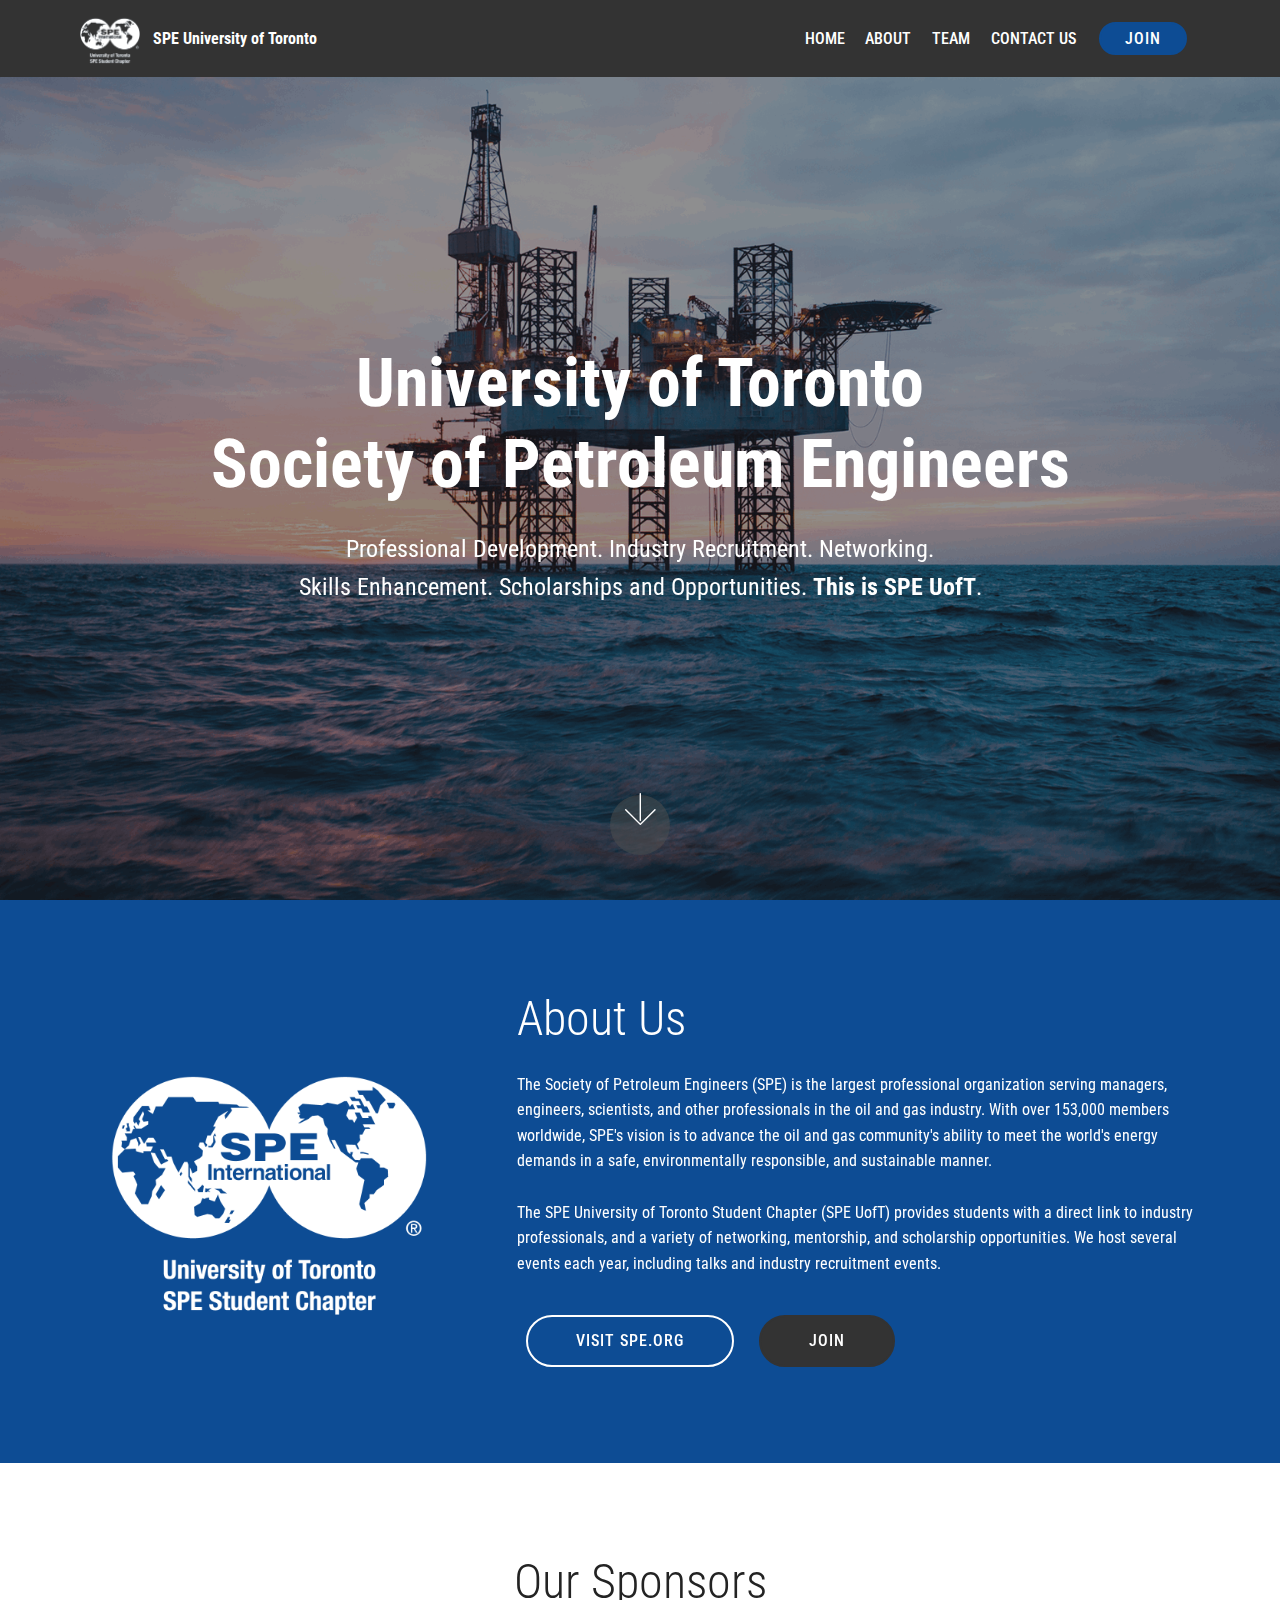
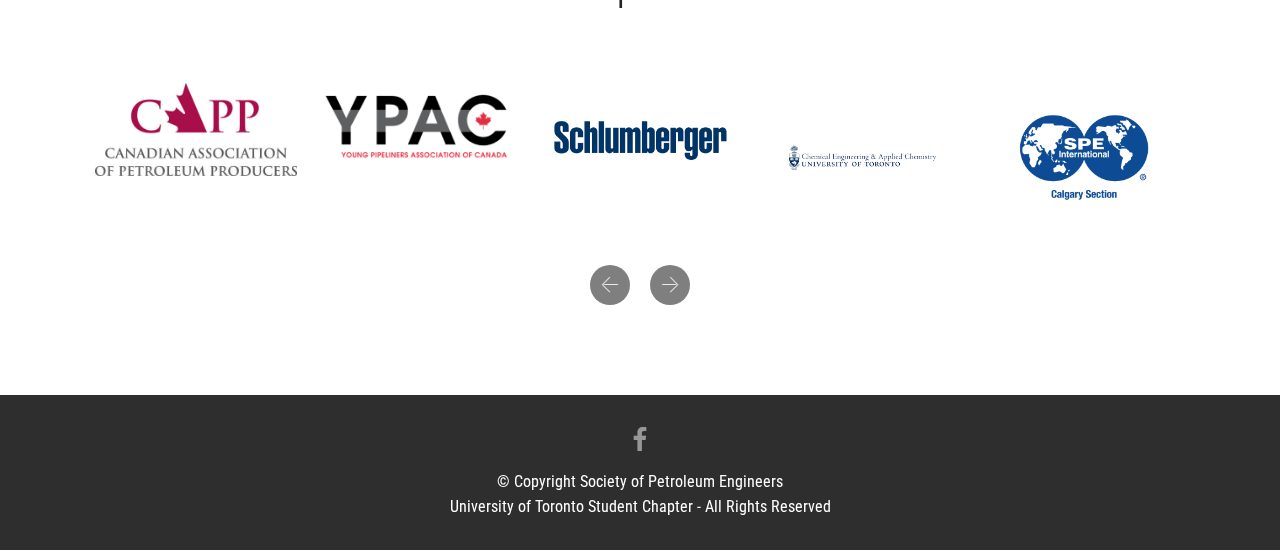
==== commit 8a7588e5: "Update" ====
--- a/index.html
+++ b/index.html
@@ -6,10 +6,10 @@
   <meta http-equiv="X-UA-Compatible" content="IE=edge">
   <meta name="generator" content="Mobirise v4.11.6, mobirise.com">
   <meta name="viewport" content="width=device-width, initial-scale=1, minimum-scale=1">
-  <link rel="shortcut icon" href="assets/images/spe-uoft-white-crop-122x123.png" type="image/x-icon">
+  <link rel="shortcut icon" href="assets/images/university-of-toronto-rgb-128x128.png" type="image/x-icon">
   <meta name="description" content="">
   
-  <title>Home</title>
+  <title>SPE UofT - Home</title>
   <link rel="stylesheet" href="assets/web/assets/mobirise-icons/mobirise-icons.css">
   <link rel="stylesheet" href="assets/bootstrap/css/bootstrap.min.css">
   <link rel="stylesheet" href="assets/bootstrap/css/bootstrap-grid.min.css">
@@ -64,7 +64,7 @@
     </nav>
 </section>
 
-<section class="engine"><a href="https://mobirise.info/y">free html web templates</a></section><section class="cid-s8fsEsz6oJ mbr-fullscreen mbr-parallax-background" id="header2-1">
+<section class="engine"><a href="https://mobirise.info/v">html templates</a></section><section class="cid-s8fsEsz6oJ mbr-fullscreen mbr-parallax-background" id="header2-1">
 
     
 
@@ -221,10 +221,6 @@
                 <div class="soc-item">
                         <a href="https://www.facebook.com/uoftspe" target="_blank">
                             <span class="mbr-iconfont mbr-iconfont-social socicon-facebook socicon"></span>
-                        </a>
-                    </div><div class="soc-item">
-                        <a href="mailto:speuoft@gmail.com">
-                            <span class="mbr-iconfont mbr-iconfont-social socicon-mail socicon"></span>
                         </a>
                     </div></div>
             </div>
--- a/assets/mobirise/css/mbr-additional.css
+++ b/assets/mobirise/css/mbr-additional.css
@@ -1990,7 +1990,7 @@
   padding-bottom: 2.5rem;
 }
 .cid-s8EiELrPdW .mbr-text {
-  color: #767676;
+  color: #232323;
   margin: 0;
   padding-top: 0.5rem;
 }
--- a/assets/mobirise/css/mbr-additional.css
+++ b/assets/mobirise/css/mbr-additional.css
@@ -1990,7 +1990,7 @@
   padding-bottom: 2.5rem;
 }
 .cid-s8EiELrPdW .mbr-text {
-  color: #767676;
+  color: #232323;
   margin: 0;
   padding-top: 0.5rem;
 }
